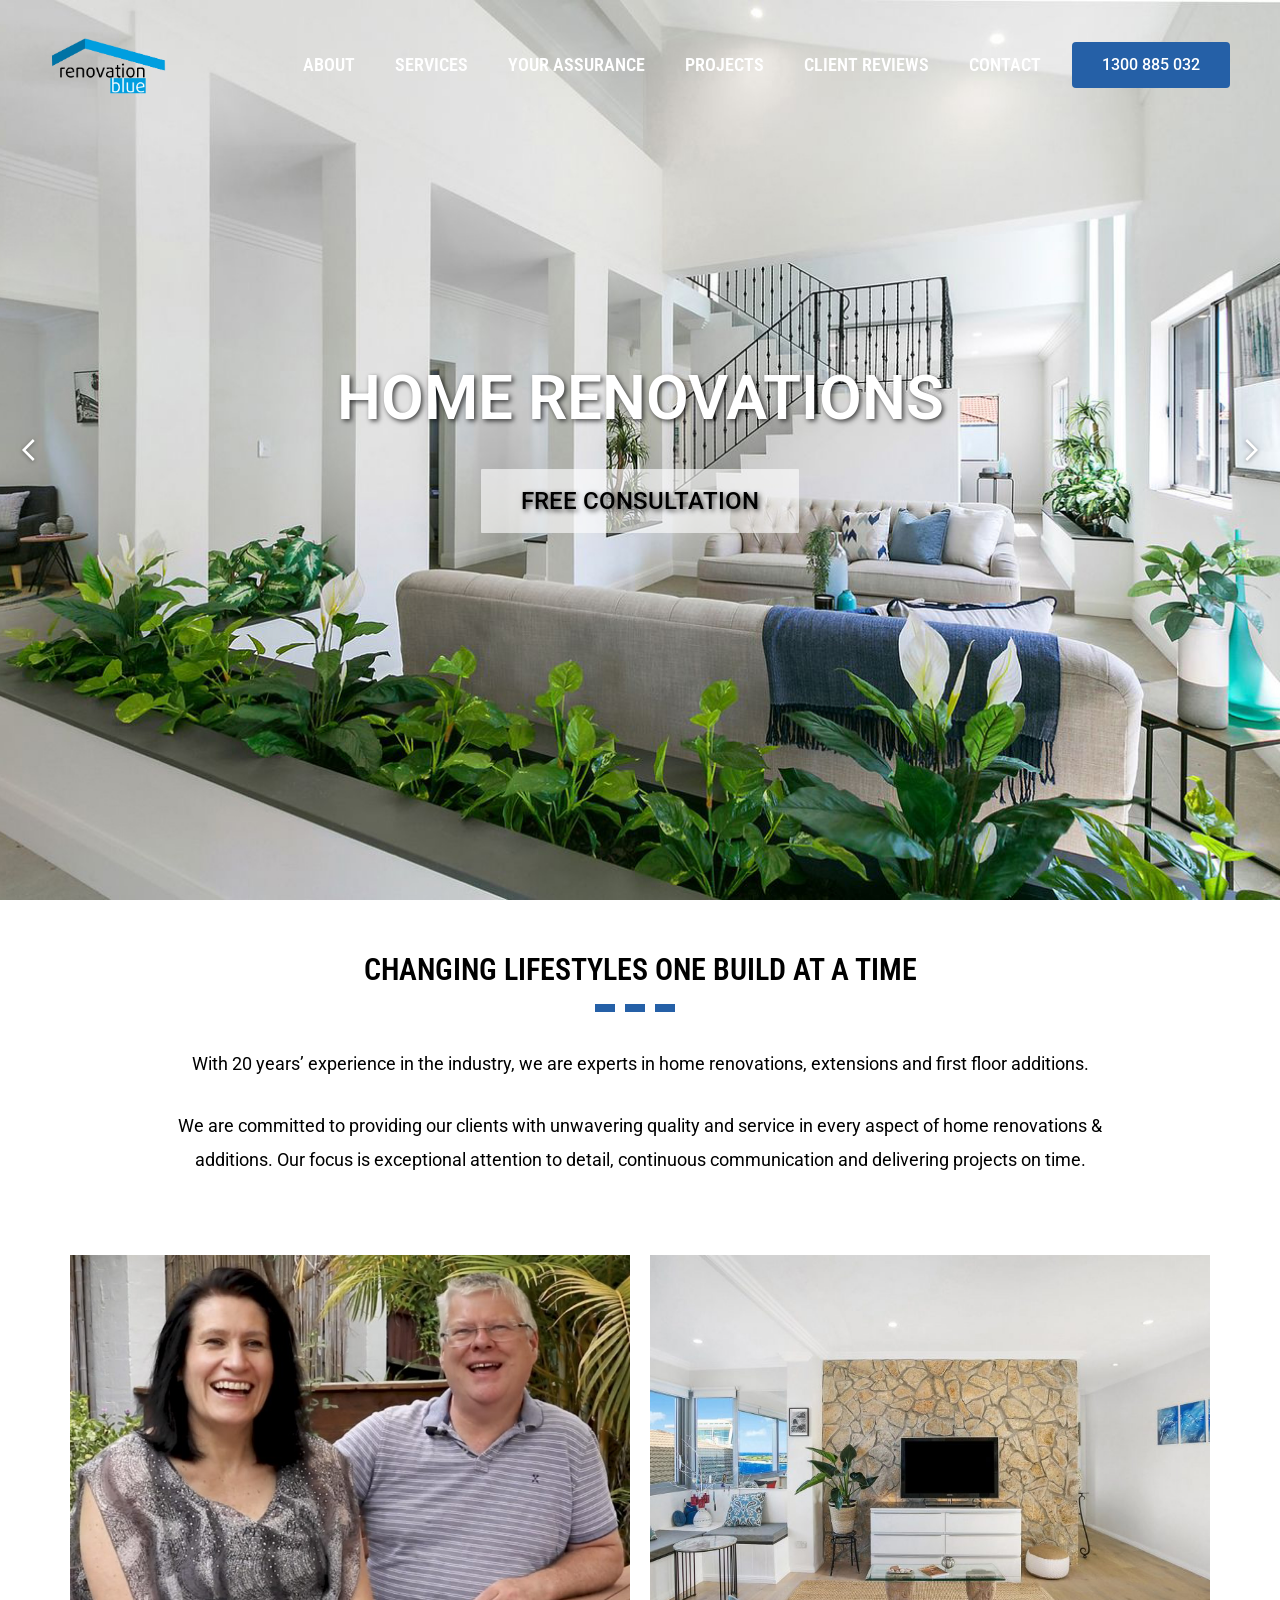
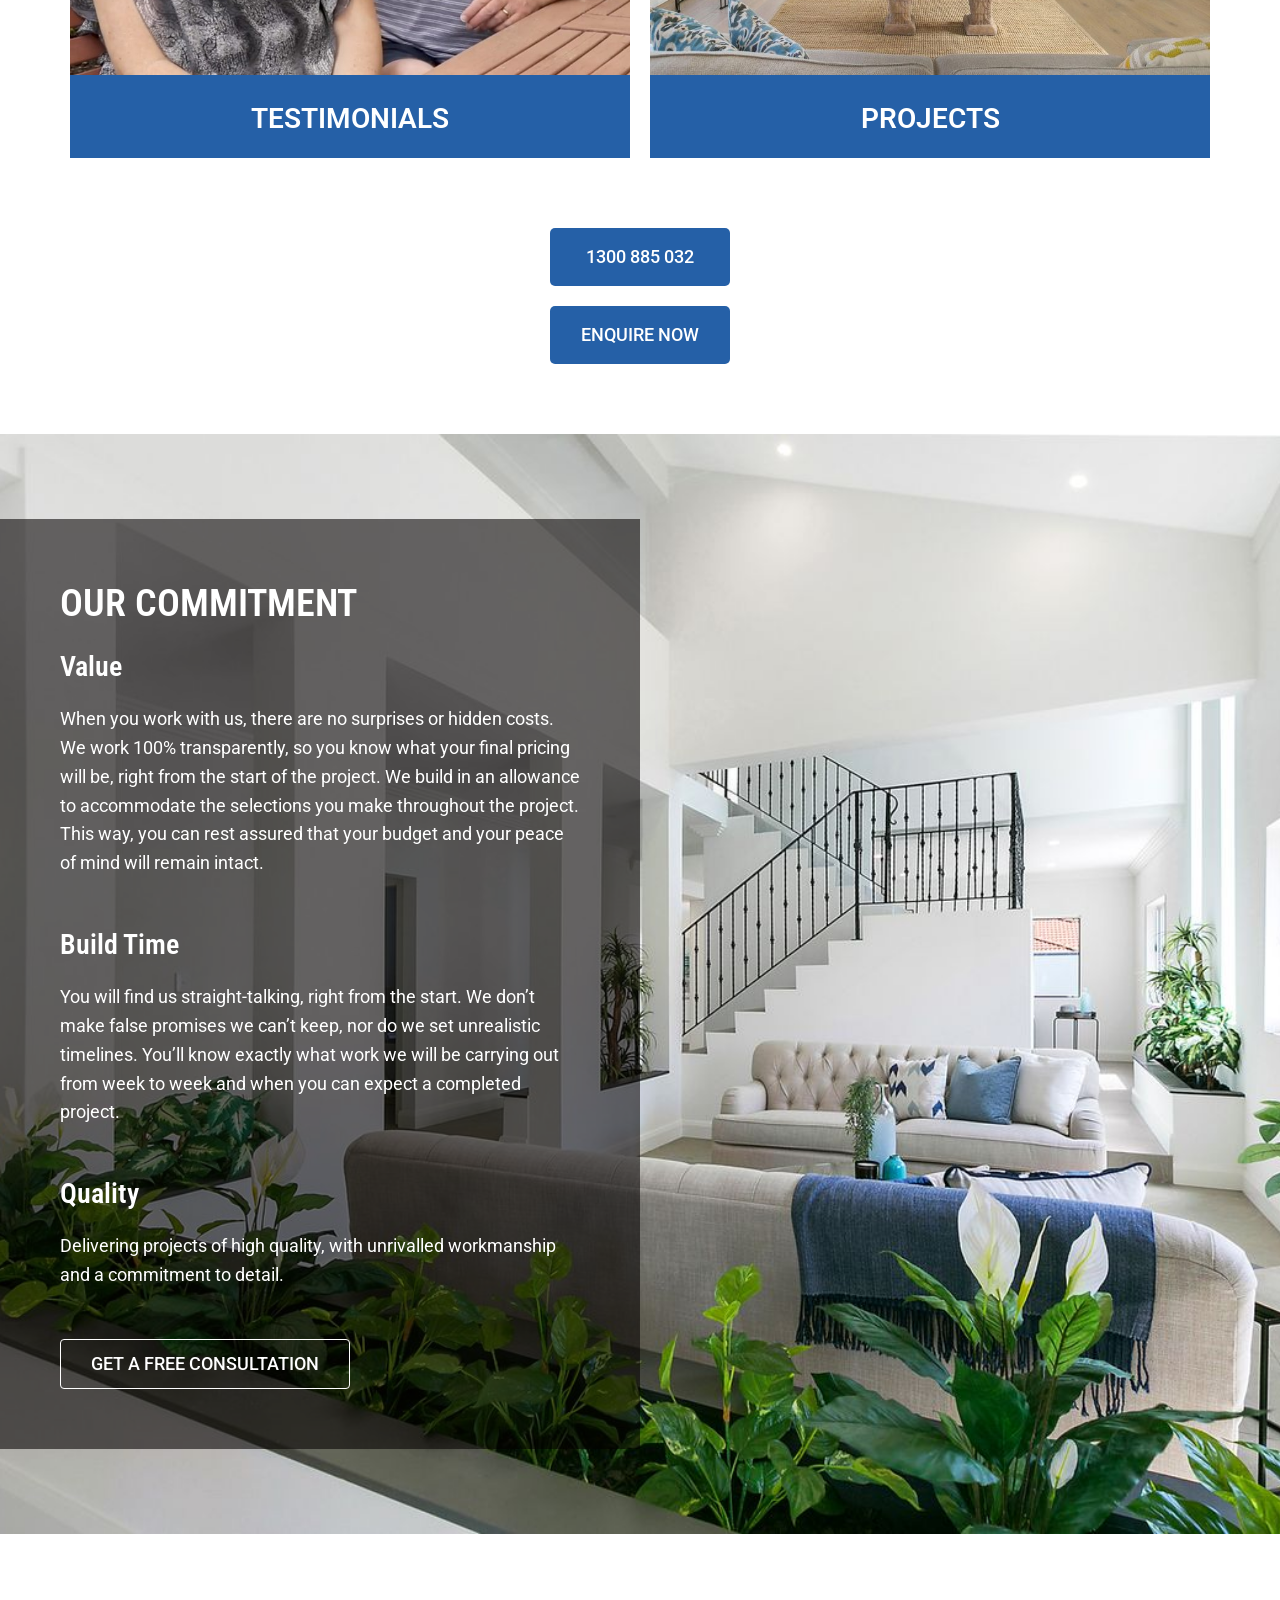
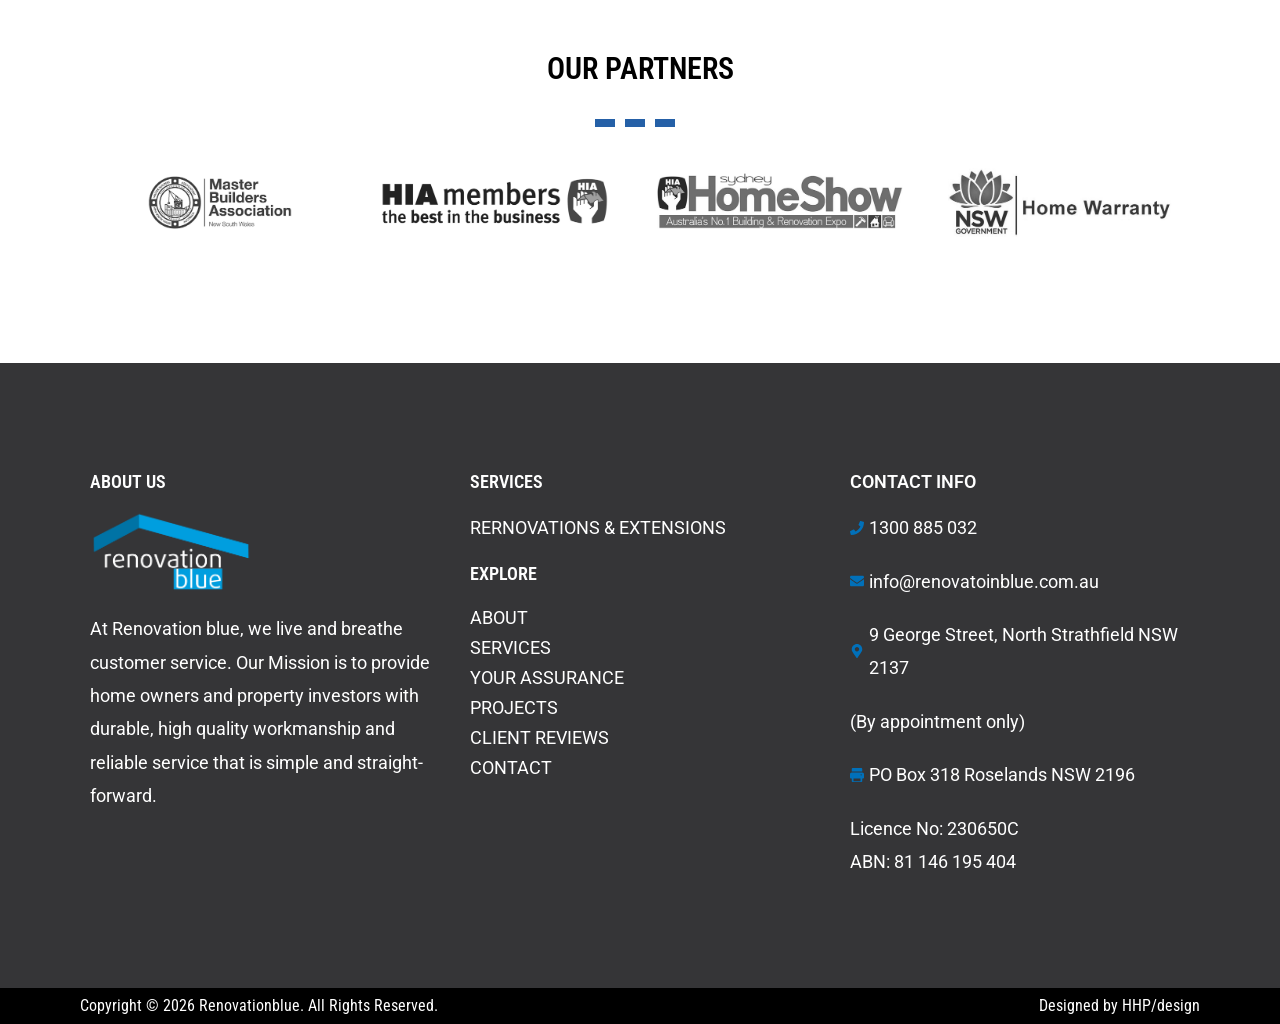
==== index.html @ ee64d86a "Mobile: centre the footer and keep the licence lines at 18px The original centres the whole footer b" ====
<!DOCTYPE html>
<html lang="en-AU">
<head>
<meta charset="UTF-8">
<meta name="viewport" content="width=device-width, initial-scale=1">

<title>Renovation Blue &ndash; We provide quality home renovations, home extensions and first floor additions that transform a house to a home</title>
<meta name="description" content="With 20 years' experience, Renovation Blue are Sydney experts in home renovations, home extensions and first floor additions. Free consultation - 1300 885 032.">
<link rel="canonical" href="https://www.renovationblue.com.au/">

<!-- Open Graph / social -->
<meta property="og:type" content="website">
<meta property="og:site_name" content="Renovation Blue">
<meta property="og:title" content="Renovation Blue &ndash; Home Renovations, Extensions &amp; First Floor Additions">
<meta property="og:description" content="With 20 years' experience, Renovation Blue are Sydney experts in home renovations, home extensions and first floor additions.">
<meta property="og:url" content="https://www.renovationblue.com.au/">
<meta property="og:image" content="https://www.renovationblue.com.au/assets/img/hero-1.jpg">
<meta name="twitter:card" content="summary_large_image">

<!-- Icons -->
<link rel="icon" href="assets/img/favicon-300.png" sizes="any">
<link rel="apple-touch-icon" href="assets/img/favicon-300.png">

<!-- Styles -->
<link rel="preload" href="assets/fonts/roboto-latin.woff2" as="font" type="font/woff2" crossorigin>
<link rel="preload" href="assets/fonts/robotocondensed-latin.woff2" as="font" type="font/woff2" crossorigin>
<link rel="stylesheet" href="assets/css/fonts.css">
<link rel="stylesheet" href="assets/css/main.css">

<script type="application/ld+json">
{
  "@context": "https://schema.org",
  "@type": "GeneralContractor",
  "name": "Renovation Blue",
  "url": "https://www.renovationblue.com.au/",
  "telephone": "+61300885032",
  "email": "info@renovatoinblue.com.au",
  "address": {
    "@type": "PostalAddress",
    "streetAddress": "9 George Street",
    "addressLocality": "North Strathfield",
    "addressRegion": "NSW",
    "postalCode": "2137",
    "addressCountry": "AU"
  },
  "description": "Home renovations, home extensions and first floor additions in Sydney."
}
</script>
</head>

<body>

<a class="skip-link" href="#main">Skip to content</a>

<!-- ==========================================================================
     HEADER
     Fixed over the hero, transparent at the top of the page. On scroll the
     .is-scrolled class is added by main.js: solid white background, dark links.
     ========================================================================== -->
<header class="site-header" id="site-header">
  <div class="site-header__inner">

    <a class="site-header__logo" href="index.html" aria-label="Renovation Blue - home">
      <img src="assets/img/logo.png" alt="Renovation Blue" width="118" height="59">
    </a>

    <nav class="site-nav" aria-label="Main">
      <ul class="site-nav__list">
        <li><a href="about/">ABOUT</a></li>
        <li><a href="services/">SERVICES</a></li>
        <li><a href="your-assurance/">YOUR ASSURANCE</a></li>
        <li><a href="projects/">PROJECTS</a></li>
        <li><a href="client-reviews/">CLIENT REVIEWS</a></li>
        <li><a href="contact/">CONTACT</a></li>
      </ul>
    </nav>

    <a class="btn btn--phone" href="tel:1300885032">1300 885 032</a>

    <button class="nav-toggle" type="button"
            aria-label="Open menu" aria-expanded="false" aria-controls="mobile-menu">
      <span></span><span></span><span></span>
    </button>

  </div>
</header>

<!-- Mobile menu overlay (replaces the Elementor popup on the WordPress site) -->
<div class="mobile-menu" id="mobile-menu" hidden>
  <button class="mobile-menu__close" type="button" aria-label="Close menu">
    <svg viewBox="0 0 24 24" aria-hidden="true" focusable="false">
      <path d="M4 4 L20 20 M20 4 L4 20"/>
    </svg>
  </button>
  <nav class="mobile-menu__nav" aria-label="Mobile">
    <ul>
      <li><a href="about/">ABOUT</a></li>
      <li><a href="services/">SERVICES</a></li>
      <li><a href="your-assurance/">YOUR ASSURANCE</a></li>
      <li><a href="projects/">PROJECTS</a></li>
      <li><a href="client-reviews/">CLIENT REVIEWS</a></li>
      <li><a href="contact/">CONTACT</a></li>
    </ul>
  </nav>
</div>


<main id="main">

  <!-- ========================================================================
       HERO SLIDER
       4 slides, cross-fade, 5s autoplay, pauses on hover and after interaction.
       Driven by assets/js/main.js (no Swiper / jQuery).
       ======================================================================== -->
  <section class="hero" aria-roledescription="carousel" aria-label="Renovation Blue services">

    <div class="hero__slides">

      <div class="hero__slide is-active" role="group" aria-roledescription="slide" aria-label="1 of 4">
        <div class="hero__bg" style="background-image:url('assets/img/hero-1.jpg')"></div>
        <div class="hero__inner">
          <div class="hero__content">
            <h1 class="hero__heading">HOME RENOVATIONS</h1>
            <a class="btn btn--hero" href="contact/">FREE CONSULTATION</a>
          </div>
        </div>
      </div>

      <div class="hero__slide" role="group" aria-roledescription="slide" aria-label="2 of 4" aria-hidden="true">
        <div class="hero__bg" style="background-image:url('assets/img/hero-2.jpg')"></div>
        <div class="hero__inner">
          <div class="hero__content">
            <h2 class="hero__heading">HOME EXTENSIONS</h2>
            <a class="btn btn--hero" href="contact/" tabindex="-1">FREE CONSULTATION</a>
          </div>
        </div>
      </div>

      <div class="hero__slide" role="group" aria-roledescription="slide" aria-label="3 of 4" aria-hidden="true">
        <div class="hero__bg" style="background-image:url('assets/img/hero-3.jpg')"></div>
        <div class="hero__inner">
          <div class="hero__content">
            <h2 class="hero__heading">HOME RENOVATIONS</h2>
            <a class="btn btn--hero" href="contact/" tabindex="-1">FREE CONSULTATION</a>
          </div>
        </div>
      </div>

      <div class="hero__slide" role="group" aria-roledescription="slide" aria-label="4 of 4" aria-hidden="true">
        <div class="hero__bg" style="background-image:url('assets/img/hero-4.jpg')"></div>
        <div class="hero__inner">
          <div class="hero__content">
            <h2 class="hero__heading">FIRST FLOOR ADDITIONS</h2>
            <a class="btn btn--hero" href="contact/" tabindex="-1">FREE CONSULTATION</a>
          </div>
        </div>
      </div>

    </div>

    <button class="hero__arrow hero__arrow--prev" type="button" aria-label="Previous slide">
      <svg viewBox="0 0 24 24" aria-hidden="true" focusable="false"><path d="M15 4 L7 12 L15 20"/></svg>
    </button>
    <button class="hero__arrow hero__arrow--next" type="button" aria-label="Next slide">
      <svg viewBox="0 0 24 24" aria-hidden="true" focusable="false"><path d="M9 4 L17 12 L9 20"/></svg>
    </button>

  </section>


  <!-- ========================================================================
       INTRO
       ======================================================================== -->
  <section class="intro">
    <div class="container container--narrow">
      <h2 class="section-title reveal">CHANGING LIFESTYLES ONE BUILD AT A TIME</h2>
      <div class="divider reveal" aria-hidden="true"></div>
      <div class="intro__text reveal">
        <p>With 20 years&rsquo; experience in the industry, we are experts in home renovations, extensions and first floor additions.</p>
        <p>We are committed to providing our clients with unwavering quality and service in every aspect of home renovations &amp; additions. Our focus is exceptional attention to detail, continuous communication and delivering projects on time.</p>
      </div>
    </div>
  </section>


  <!-- ========================================================================
       FEATURE CARDS - Testimonials / Projects
       ======================================================================== -->
  <section class="cards">
    <div class="container">
      <div class="cards__grid">

        <a class="card" href="client-reviews/">
          <img class="card__img" src="assets/img/card-testimonials.jpg"
               alt="Renovation Blue clients talking about their completed home renovation"
               width="560" height="420" loading="lazy">
          <h2 class="card__title">TESTIMONIALS</h2>
        </a>

        <a class="card" href="projects/">
          <img class="card__img" src="assets/img/card-projects.jpg"
               alt="Coogee project - wall removal and complete home renovation"
               width="560" height="420" loading="lazy">
          <h2 class="card__title">PROJECTS</h2>
        </a>

      </div>
    </div>
  </section>


  <!-- ========================================================================
       CALL TO ACTION
       ======================================================================== -->
  <section class="cta">
    <div class="container">
      <a class="btn btn--solid" href="tel:1300885032">1300 885 032</a>
      <a class="btn btn--solid" href="contact/">ENQUIRE NOW</a>
    </div>
  </section>


  <!-- ========================================================================
       OUR COMMITMENT - photo background, dark panel on the left half
       ======================================================================== -->
  <section class="commitment">
    <div class="commitment__panel">
      <h2 class="commitment__title">OUR COMMITMENT</h2>

      <h3 class="commitment__subtitle">Value</h3>
      <p>When you work with us, there are no surprises or hidden costs. We work 100% transparently, so you know what your final pricing will be, right from the start of the project. We build in an allowance to accommodate the selections you make throughout the project. This way, you can rest assured that your budget and your peace of mind will remain intact.</p>

      <h3 class="commitment__subtitle">Build Time</h3>
      <p>You will find us straight-talking, right from the start. We don&rsquo;t make false promises we can&rsquo;t keep, nor do we set unrealistic timelines. You&rsquo;ll know exactly what work we will be carrying out from week to week and when you can expect a completed project.</p>

      <h3 class="commitment__subtitle">Quality</h3>
      <p>Delivering projects of high quality, with unrivalled workmanship and a commitment to detail.</p>

      <a class="btn btn--outline reveal reveal--bounce" href="contact/">GET A FREE CONSULTATION</a>
    </div>
  </section>

</main>


<!-- ==========================================================================
     PARTNERS
     ========================================================================== -->
<section class="partners">
  <div class="container">
    <h2 class="section-title reveal">OUR PARTNERS</h2>
    <div class="divider reveal" aria-hidden="true"></div>
    <div class="partners__grid">
      <img src="assets/img/partner-mba.png" alt="Master Builders Association New South Wales" width="260" height="81" loading="lazy">
      <img src="assets/img/partner-hia.png" alt="HIA members - the best in the business" width="260" height="81" loading="lazy">
      <img src="assets/img/partner-homeshow.png" alt="Sydney Home Show" width="260" height="81" loading="lazy">
      <img src="assets/img/partner-nsw.png" alt="NSW Government Home Warranty" width="260" height="81" loading="lazy">
    </div>
  </div>
</section>


<!-- ==========================================================================
     FOOTER
     ========================================================================== -->
<footer class="site-footer">

  <div class="site-footer__main">
    <div class="container">
      <div class="site-footer__grid">

        <div class="site-footer__col">
          <h2 class="site-footer__heading">ABOUT US</h2>
          <img class="site-footer__logo" src="assets/img/logo-footer.png" alt="Renovation Blue" width="162" height="81" loading="lazy">
          <p class="site-footer__about">At Renovation blue, we live and breathe customer service. Our Mission is to provide home owners and property investors with durable, high quality workmanship and reliable service that is simple and straight-forward.</p>
        </div>

        <div class="site-footer__col">
          <h2 class="site-footer__heading">SERVICES</h2>
          <ul class="footer-list">
            <li><a href="services/">RERNOVATIONS &amp; EXTENSIONS</a></li>
          </ul>

          <h2 class="site-footer__heading">EXPLORE</h2>
          <nav class="footer-nav" aria-label="Footer">
            <ul>
              <li><a href="about/">ABOUT</a></li>
              <li><a href="services/">SERVICES</a></li>
              <li><a href="your-assurance/">YOUR ASSURANCE</a></li>
              <li><a href="projects/">PROJECTS</a></li>
              <li><a href="client-reviews/">CLIENT REVIEWS</a></li>
              <li><a href="contact/">CONTACT</a></li>
            </ul>
          </nav>
        </div>

        <div class="site-footer__col">
          <h2 class="site-footer__heading site-footer__heading--roboto">CONTACT INFO</h2>
          <ul class="footer-list footer-list--icons">
            <li>
              <span class="footer-list__icon" aria-hidden="true">
                <svg viewBox="0 0 512 512"><path d="M493.4 24.6l-104-24c-11.3-2.6-22.9 3.3-27.5 13.9l-48 112c-4.2 9.8-1.4 21.3 6.9 28l60.6 49.6c-36 76.7-98.9 140.5-177.2 177.2l-49.6-60.6c-6.8-8.3-18.2-11.1-28-6.9l-112 48C3.9 366.5-2 378.1.6 389.4l24 104C27.1 504.2 36.7 512 48 512c256.1 0 464-207.5 464-464 0-11.2-7.7-20.9-18.6-23.4z"/></svg>
              </span>
              <a href="tel:1300885032">1300 885 032</a>
            </li>
            <li>
              <span class="footer-list__icon" aria-hidden="true">
                <svg viewBox="0 0 512 512"><path d="M502.3 190.8c3.9-3.1 9.7-.2 9.7 4.7V400c0 26.5-21.5 48-48 48H48c-26.5 0-48-21.5-48-48V195.6c0-5 5.7-7.8 9.7-4.7 22.4 17.4 52.1 39.5 154.1 113.6 21.1 15.4 56.7 47.8 92.2 47.6 35.7.3 72-32.8 92.3-47.6 102-74.1 131.6-96.3 154-113.7zM256 320c23.2.4 56.6-29.2 73.4-41.4 132.7-96.3 142.8-104.7 173.4-128.7 5.8-4.5 9.2-11.5 9.2-18.9v-19c0-26.5-21.5-48-48-48H48C21.5 64 0 85.5 0 112v19c0 7.4 3.4 14.3 9.2 18.9 30.6 23.9 40.7 32.4 173.4 128.7 16.8 12.2 50.2 41.8 73.4 41.4z"/></svg>
              </span>
              <a href="mailto:info@renovatoinblue.com.au">info@renovatoinblue.com.au</a>
            </li>
            <li>
              <span class="footer-list__icon" aria-hidden="true">
                <svg viewBox="0 0 384 512"><path d="M172.268 501.67C26.97 291.031 0 269.413 0 192 0 85.961 85.961 0 192 0s192 85.961 192 192c0 77.413-26.97 99.031-172.268 309.67-9.535 13.774-29.93 13.773-39.464 0zM192 272c44.183 0 80-35.817 80-80s-35.817-80-80-80-80 35.817-80 80 35.817 80 80 80z"/></svg>
              </span>
              <span>9 George Street, North Strathfield NSW 2137</span>
            </li>
            <li class="footer-list__note">(By appointment only)</li>
            <li>
              <span class="footer-list__icon" aria-hidden="true">
                <svg viewBox="0 0 512 512"><path d="M64 128V32C64 14.33 78.33 0 96 0h320c17.67 0 32 14.33 32 32v96H64zm384 32c35.35 0 64 28.65 64 64v128c0 17.67-14.33 32-32 32h-32v96c0 17.67-14.33 32-32 32H96c-17.67 0-32-14.33-32-32v-96H32c-17.67 0-32-14.33-32-32V224c0-35.35 28.65-64 64-64h384zm-64 224H128v96h256v-96zm48-136c0-13.25-10.75-24-24-24s-24 10.75-24 24 10.75 24 24 24 24-10.75 24-24z"/></svg>
              </span>
              <span>PO Box 318 Roselands NSW 2196</span>
            </li>
          </ul>

          <div class="site-footer__legal">
            <p>Licence No: 230650C</p>
            <p>ABN: 81 146 195 404</p>
          </div>
        </div>

      </div>
    </div>
  </div>

  <div class="site-footer__bar">
    <div class="container">
      <p class="site-footer__copyright">Copyright &copy; <span id="year">2026</span> Renovationblue. All Rights Reserved.</p>
      <p class="site-footer__credit">Designed by <a href="https://hhp-design.com.au/" target="_blank" rel="noopener">HHP/design</a></p>
    </div>
  </div>

</footer>

<script src="assets/js/main.js" defer></script>
</body>
</html>
---- assets/css/fonts.css ----
/* ==========================================================================
   Fonts - self-hosted Roboto & Roboto Condensed (variable, latin subsets)
   Replaces the Google Fonts / Elementor font loader from the WordPress site.
   ========================================================================== */

/* Roboto - latin-ext */
@font-face {
  font-family: 'Roboto';
  font-style: normal;
  font-weight: 100;
  font-stretch: 100%;
  src: url(../fonts/roboto-latin-ext.woff2) format('woff2');
  unicode-range: U+0100-02BA, U+02BD-02C5, U+02C7-02CC, U+02CE-02D7, U+02DD-02FF, U+0304, U+0308, U+0329, U+1D00-1DBF, U+1E00-1E9F, U+1EF2-1EFF, U+2020, U+20A0-20AB, U+20AD-20C0, U+2113, U+2C60-2C7F, U+A720-A7FF;
}

/* Roboto - latin */
@font-face {
  font-family: 'Roboto';
  font-style: normal;
  font-weight: 100;
  font-stretch: 100%;
  src: url(../fonts/roboto-latin.woff2) format('woff2');
  unicode-range: U+0000-00FF, U+0131, U+0152-0153, U+02BB-02BC, U+02C6, U+02DA, U+02DC, U+0304, U+0308, U+0329, U+2000-206F, U+20AC, U+2122, U+2191, U+2193, U+2212, U+2215, U+FEFF, U+FFFD;
}

/* Roboto - latin-ext */
@font-face {
  font-family: 'Roboto';
  font-style: normal;
  font-weight: 200;
  font-stretch: 100%;
  src: url(../fonts/roboto-latin-ext.woff2) format('woff2');
  unicode-range: U+0100-02BA, U+02BD-02C5, U+02C7-02CC, U+02CE-02D7, U+02DD-02FF, U+0304, U+0308, U+0329, U+1D00-1DBF, U+1E00-1E9F, U+1EF2-1EFF, U+2020, U+20A0-20AB, U+20AD-20C0, U+2113, U+2C60-2C7F, U+A720-A7FF;
}

/* Roboto - latin */
@font-face {
  font-family: 'Roboto';
  font-style: normal;
  font-weight: 200;
  font-stretch: 100%;
  src: url(../fonts/roboto-latin.woff2) format('woff2');
  unicode-range: U+0000-00FF, U+0131, U+0152-0153, U+02BB-02BC, U+02C6, U+02DA, U+02DC, U+0304, U+0308, U+0329, U+2000-206F, U+20AC, U+2122, U+2191, U+2193, U+2212, U+2215, U+FEFF, U+FFFD;
}

/* Roboto - latin-ext */
@font-face {
  font-family: 'Roboto';
  font-style: normal;
  font-weight: 300;
  font-stretch: 100%;
  src: url(../fonts/roboto-latin-ext.woff2) format('woff2');
  unicode-range: U+0100-02BA, U+02BD-02C5, U+02C7-02CC, U+02CE-02D7, U+02DD-02FF, U+0304, U+0308, U+0329, U+1D00-1DBF, U+1E00-1E9F, U+1EF2-1EFF, U+2020, U+20A0-20AB, U+20AD-20C0, U+2113, U+2C60-2C7F, U+A720-A7FF;
}

/* Roboto - latin */
@font-face {
  font-family: 'Roboto';
  font-style: normal;
  font-weight: 300;
  font-stretch: 100%;
  src: url(../fonts/roboto-latin.woff2) format('woff2');
  unicode-range: U+0000-00FF, U+0131, U+0152-0153, U+02BB-02BC, U+02C6, U+02DA, U+02DC, U+0304, U+0308, U+0329, U+2000-206F, U+20AC, U+2122, U+2191, U+2193, U+2212, U+2215, U+FEFF, U+FFFD;
}

/* Roboto - latin-ext */
@font-face {
  font-family: 'Roboto';
  font-style: normal;
  font-weight: 400;
  font-stretch: 100%;
  src: url(../fonts/roboto-latin-ext.woff2) format('woff2');
  unicode-range: U+0100-02BA, U+02BD-02C5, U+02C7-02CC, U+02CE-02D7, U+02DD-02FF, U+0304, U+0308, U+0329, U+1D00-1DBF, U+1E00-1E9F, U+1EF2-1EFF, U+2020, U+20A0-20AB, U+20AD-20C0, U+2113, U+2C60-2C7F, U+A720-A7FF;
}

/* Roboto - latin */
@font-face {
  font-family: 'Roboto';
  font-style: normal;
  font-weight: 400;
  font-stretch: 100%;
  src: url(../fonts/roboto-latin.woff2) format('woff2');
  unicode-range: U+0000-00FF, U+0131, U+0152-0153, U+02BB-02BC, U+02C6, U+02DA, U+02DC, U+0304, U+0308, U+0329, U+2000-206F, U+20AC, U+2122, U+2191, U+2193, U+2212, U+2215, U+FEFF, U+FFFD;
}

/* Roboto - latin-ext */
@font-face {
  font-family: 'Roboto';
  font-style: normal;
  font-weight: 500;
  font-stretch: 100%;
  src: url(../fonts/roboto-latin-ext.woff2) format('woff2');
  unicode-range: U+0100-02BA, U+02BD-02C5, U+02C7-02CC, U+02CE-02D7, U+02DD-02FF, U+0304, U+0308, U+0329, U+1D00-1DBF, U+1E00-1E9F, U+1EF2-1EFF, U+2020, U+20A0-20AB, U+20AD-20C0, U+2113, U+2C60-2C7F, U+A720-A7FF;
}

/* Roboto - latin */
@font-face {
  font-family: 'Roboto';
  font-style: normal;
  font-weight: 500;
  font-stretch: 100%;
  src: url(../fonts/roboto-latin.woff2) format('woff2');
  unicode-range: U+0000-00FF, U+0131, U+0152-0153, U+02BB-02BC, U+02C6, U+02DA, U+02DC, U+0304, U+0308, U+0329, U+2000-206F, U+20AC, U+2122, U+2191, U+2193, U+2212, U+2215, U+FEFF, U+FFFD;
}

/* Roboto - latin-ext */
@font-face {
  font-family: 'Roboto';
  font-style: normal;
  font-weight: 600;
  font-stretch: 100%;
  src: url(../fonts/roboto-latin-ext.woff2) format('woff2');
  unicode-range: U+0100-02BA, U+02BD-02C5, U+02C7-02CC, U+02CE-02D7, U+02DD-02FF, U+0304, U+0308, U+0329, U+1D00-1DBF, U+1E00-1E9F, U+1EF2-1EFF, U+2020, U+20A0-20AB, U+20AD-20C0, U+2113, U+2C60-2C7F, U+A720-A7FF;
}

/* Roboto - latin */
@font-face {
  font-family: 'Roboto';
  font-style: normal;
  font-weight: 600;
  font-stretch: 100%;
  src: url(../fonts/roboto-latin.woff2) format('woff2');
  unicode-range: U+0000-00FF, U+0131, U+0152-0153, U+02BB-02BC, U+02C6, U+02DA, U+02DC, U+0304, U+0308, U+0329, U+2000-206F, U+20AC, U+2122, U+2191, U+2193, U+2212, U+2215, U+FEFF, U+FFFD;
}

/* Roboto - latin-ext */
@font-face {
  font-family: 'Roboto';
  font-style: normal;
  font-weight: 700;
  font-stretch: 100%;
  src: url(../fonts/roboto-latin-ext.woff2) format('woff2');
  unicode-range: U+0100-02BA, U+02BD-02C5, U+02C7-02CC, U+02CE-02D7, U+02DD-02FF, U+0304, U+0308, U+0329, U+1D00-1DBF, U+1E00-1E9F, U+1EF2-1EFF, U+2020, U+20A0-20AB, U+20AD-20C0, U+2113, U+2C60-2C7F, U+A720-A7FF;
}

/* Roboto - latin */
@font-face {
  font-family: 'Roboto';
  font-style: normal;
  font-weight: 700;
  font-stretch: 100%;
  src: url(../fonts/roboto-latin.woff2) format('woff2');
  unicode-range: U+0000-00FF, U+0131, U+0152-0153, U+02BB-02BC, U+02C6, U+02DA, U+02DC, U+0304, U+0308, U+0329, U+2000-206F, U+20AC, U+2122, U+2191, U+2193, U+2212, U+2215, U+FEFF, U+FFFD;
}

/* Roboto - latin-ext */
@font-face {
  font-family: 'Roboto';
  font-style: normal;
  font-weight: 800;
  font-stretch: 100%;
  src: url(../fonts/roboto-latin-ext.woff2) format('woff2');
  unicode-range: U+0100-02BA, U+02BD-02C5, U+02C7-02CC, U+02CE-02D7, U+02DD-02FF, U+0304, U+0308, U+0329, U+1D00-1DBF, U+1E00-1E9F, U+1EF2-1EFF, U+2020, U+20A0-20AB, U+20AD-20C0, U+2113, U+2C60-2C7F, U+A720-A7FF;
}

/* Roboto - latin */
@font-face {
  font-family: 'Roboto';
  font-style: normal;
  font-weight: 800;
  font-stretch: 100%;
  src: url(../fonts/roboto-latin.woff2) format('woff2');
  unicode-range: U+0000-00FF, U+0131, U+0152-0153, U+02BB-02BC, U+02C6, U+02DA, U+02DC, U+0304, U+0308, U+0329, U+2000-206F, U+20AC, U+2122, U+2191, U+2193, U+2212, U+2215, U+FEFF, U+FFFD;
}

/* Roboto - latin-ext */
@font-face {
  font-family: 'Roboto';
  font-style: normal;
  font-weight: 900;
  font-stretch: 100%;
  src: url(../fonts/roboto-latin-ext.woff2) format('woff2');
  unicode-range: U+0100-02BA, U+02BD-02C5, U+02C7-02CC, U+02CE-02D7, U+02DD-02FF, U+0304, U+0308, U+0329, U+1D00-1DBF, U+1E00-1E9F, U+1EF2-1EFF, U+2020, U+20A0-20AB, U+20AD-20C0, U+2113, U+2C60-2C7F, U+A720-A7FF;
}

/* Roboto - latin */
@font-face {
  font-family: 'Roboto';
  font-style: normal;
  font-weight: 900;
  font-stretch: 100%;
  src: url(../fonts/roboto-latin.woff2) format('woff2');
  unicode-range: U+0000-00FF, U+0131, U+0152-0153, U+02BB-02BC, U+02C6, U+02DA, U+02DC, U+0304, U+0308, U+0329, U+2000-206F, U+20AC, U+2122, U+2191, U+2193, U+2212, U+2215, U+FEFF, U+FFFD;
}

/* Roboto Condensed - latin-ext */
@font-face {
  font-family: 'Roboto Condensed';
  font-style: normal;
  font-weight: 100;
  src: url(../fonts/robotocondensed-latin-ext.woff2) format('woff2');
  unicode-range: U+0100-02BA, U+02BD-02C5, U+02C7-02CC, U+02CE-02D7, U+02DD-02FF, U+0304, U+0308, U+0329, U+1D00-1DBF, U+1E00-1E9F, U+1EF2-1EFF, U+2020, U+20A0-20AB, U+20AD-20C0, U+2113, U+2C60-2C7F, U+A720-A7FF;
}

/* Roboto Condensed - latin */
@font-face {
  font-family: 'Roboto Condensed';
  font-style: normal;
  font-weight: 100;
  src: url(../fonts/robotocondensed-latin.woff2) format('woff2');
  unicode-range: U+0000-00FF, U+0131, U+0152-0153, U+02BB-02BC, U+02C6, U+02DA, U+02DC, U+0304, U+0308, U+0329, U+2000-206F, U+20AC, U+2122, U+2191, U+2193, U+2212, U+2215, U+FEFF, U+FFFD;
}

/* Roboto Condensed - latin-ext */
@font-face {
  font-family: 'Roboto Condensed';
  font-style: normal;
  font-weight: 200;
  src: url(../fonts/robotocondensed-latin-ext.woff2) format('woff2');
  unicode-range: U+0100-02BA, U+02BD-02C5, U+02C7-02CC, U+02CE-02D7, U+02DD-02FF, U+0304, U+0308, U+0329, U+1D00-1DBF, U+1E00-1E9F, U+1EF2-1EFF, U+2020, U+20A0-20AB, U+20AD-20C0, U+2113, U+2C60-2C7F, U+A720-A7FF;
}

/* Roboto Condensed - latin */
@font-face {
  font-family: 'Roboto Condensed';
  font-style: normal;
  font-weight: 200;
  src: url(../fonts/robotocondensed-latin.woff2) format('woff2');
  unicode-range: U+0000-00FF, U+0131, U+0152-0153, U+02BB-02BC, U+02C6, U+02DA, U+02DC, U+0304, U+0308, U+0329, U+2000-206F, U+20AC, U+2122, U+2191, U+2193, U+2212, U+2215, U+FEFF, U+FFFD;
}

/* Roboto Condensed - latin-ext */
@font-face {
  font-family: 'Roboto Condensed';
  font-style: normal;
  font-weight: 300;
  src: url(../fonts/robotocondensed-latin-ext.woff2) format('woff2');
  unicode-range: U+0100-02BA, U+02BD-02C5, U+02C7-02CC, U+02CE-02D7, U+02DD-02FF, U+0304, U+0308, U+0329, U+1D00-1DBF, U+1E00-1E9F, U+1EF2-1EFF, U+2020, U+20A0-20AB, U+20AD-20C0, U+2113, U+2C60-2C7F, U+A720-A7FF;
}

/* Roboto Condensed - latin */
@font-face {
  font-family: 'Roboto Condensed';
  font-style: normal;
  font-weight: 300;
  src: url(../fonts/robotocondensed-latin.woff2) format('woff2');
  unicode-range: U+0000-00FF, U+0131, U+0152-0153, U+02BB-02BC, U+02C6, U+02DA, U+02DC, U+0304, U+0308, U+0329, U+2000-206F, U+20AC, U+2122, U+2191, U+2193, U+2212, U+2215, U+FEFF, U+FFFD;
}

/* Roboto Condensed - latin-ext */
@font-face {
  font-family: 'Roboto Condensed';
  font-style: normal;
  font-weight: 400;
  src: url(../fonts/robotocondensed-latin-ext.woff2) format('woff2');
  unicode-range: U+0100-02BA, U+02BD-02C5, U+02C7-02CC, U+02CE-02D7, U+02DD-02FF, U+0304, U+0308, U+0329, U+1D00-1DBF, U+1E00-1E9F, U+1EF2-1EFF, U+2020, U+20A0-20AB, U+20AD-20C0, U+2113, U+2C60-2C7F, U+A720-A7FF;
}

/* Roboto Condensed - latin */
@font-face {
  font-family: 'Roboto Condensed';
  font-style: normal;
  font-weight: 400;
  src: url(../fonts/robotocondensed-latin.woff2) format('woff2');
  unicode-range: U+0000-00FF, U+0131, U+0152-0153, U+02BB-02BC, U+02C6, U+02DA, U+02DC, U+0304, U+0308, U+0329, U+2000-206F, U+20AC, U+2122, U+2191, U+2193, U+2212, U+2215, U+FEFF, U+FFFD;
}

/* Roboto Condensed - latin-ext */
@font-face {
  font-family: 'Roboto Condensed';
  font-style: normal;
  font-weight: 500;
  src: url(../fonts/robotocondensed-latin-ext.woff2) format('woff2');
  unicode-range: U+0100-02BA, U+02BD-02C5, U+02C7-02CC, U+02CE-02D7, U+02DD-02FF, U+0304, U+0308, U+0329, U+1D00-1DBF, U+1E00-1E9F, U+1EF2-1EFF, U+2020, U+20A0-20AB, U+20AD-20C0, U+2113, U+2C60-2C7F, U+A720-A7FF;
}

/* Roboto Condensed - latin */
@font-face {
  font-family: 'Roboto Condensed';
  font-style: normal;
  font-weight: 500;
  src: url(../fonts/robotocondensed-latin.woff2) format('woff2');
  unicode-range: U+0000-00FF, U+0131, U+0152-0153, U+02BB-02BC, U+02C6, U+02DA, U+02DC, U+0304, U+0308, U+0329, U+2000-206F, U+20AC, U+2122, U+2191, U+2193, U+2212, U+2215, U+FEFF, U+FFFD;
}

/* Roboto Condensed - latin-ext */
@font-face {
  font-family: 'Roboto Condensed';
  font-style: normal;
  font-weight: 600;
  src: url(../fonts/robotocondensed-latin-ext.woff2) format('woff2');
  unicode-range: U+0100-02BA, U+02BD-02C5, U+02C7-02CC, U+02CE-02D7, U+02DD-02FF, U+0304, U+0308, U+0329, U+1D00-1DBF, U+1E00-1E9F, U+1EF2-1EFF, U+2020, U+20A0-20AB, U+20AD-20C0, U+2113, U+2C60-2C7F, U+A720-A7FF;
}

/* Roboto Condensed - latin */
@font-face {
  font-family: 'Roboto Condensed';
  font-style: normal;
  font-weight: 600;
  src: url(../fonts/robotocondensed-latin.woff2) format('woff2');
  unicode-range: U+0000-00FF, U+0131, U+0152-0153, U+02BB-02BC, U+02C6, U+02DA, U+02DC, U+0304, U+0308, U+0329, U+2000-206F, U+20AC, U+2122, U+2191, U+2193, U+2212, U+2215, U+FEFF, U+FFFD;
}

/* Roboto Condensed - latin-ext */
@font-face {
  font-family: 'Roboto Condensed';
  font-style: normal;
  font-weight: 700;
  src: url(../fonts/robotocondensed-latin-ext.woff2) format('woff2');
  unicode-range: U+0100-02BA, U+02BD-02C5, U+02C7-02CC, U+02CE-02D7, U+02DD-02FF, U+0304, U+0308, U+0329, U+1D00-1DBF, U+1E00-1E9F, U+1EF2-1EFF, U+2020, U+20A0-20AB, U+20AD-20C0, U+2113, U+2C60-2C7F, U+A720-A7FF;
}

/* Roboto Condensed - latin */
@font-face {
  font-family: 'Roboto Condensed';
  font-style: normal;
  font-weight: 700;
  src: url(../fonts/robotocondensed-latin.woff2) format('woff2');
  unicode-range: U+0000-00FF, U+0131, U+0152-0153, U+02BB-02BC, U+02C6, U+02DA, U+02DC, U+0304, U+0308, U+0329, U+2000-206F, U+20AC, U+2122, U+2191, U+2193, U+2212, U+2215, U+FEFF, U+FFFD;
}

/* Roboto Condensed - latin-ext */
@font-face {
  font-family: 'Roboto Condensed';
  font-style: normal;
  font-weight: 800;
  src: url(../fonts/robotocondensed-latin-ext.woff2) format('woff2');
  unicode-range: U+0100-02BA, U+02BD-02C5, U+02C7-02CC, U+02CE-02D7, U+02DD-02FF, U+0304, U+0308, U+0329, U+1D00-1DBF, U+1E00-1E9F, U+1EF2-1EFF, U+2020, U+20A0-20AB, U+20AD-20C0, U+2113, U+2C60-2C7F, U+A720-A7FF;
}

/* Roboto Condensed - latin */
@font-face {
  font-family: 'Roboto Condensed';
  font-style: normal;
  font-weight: 800;
  src: url(../fonts/robotocondensed-latin.woff2) format('woff2');
  unicode-range: U+0000-00FF, U+0131, U+0152-0153, U+02BB-02BC, U+02C6, U+02DA, U+02DC, U+0304, U+0308, U+0329, U+2000-206F, U+20AC, U+2122, U+2191, U+2193, U+2212, U+2215, U+FEFF, U+FFFD;
}

/* Roboto Condensed - latin-ext */
@font-face {
  font-family: 'Roboto Condensed';
  font-style: normal;
  font-weight: 900;
  src: url(../fonts/robotocondensed-latin-ext.woff2) format('woff2');
  unicode-range: U+0100-02BA, U+02BD-02C5, U+02C7-02CC, U+02CE-02D7, U+02DD-02FF, U+0304, U+0308, U+0329, U+1D00-1DBF, U+1E00-1E9F, U+1EF2-1EFF, U+2020, U+20A0-20AB, U+20AD-20C0, U+2113, U+2C60-2C7F, U+A720-A7FF;
}

/* Roboto Condensed - latin */
@font-face {
  font-family: 'Roboto Condensed';
  font-style: normal;
  font-weight: 900;
  src: url(../fonts/robotocondensed-latin.woff2) format('woff2');
  unicode-range: U+0000-00FF, U+0131, U+0152-0153, U+02BB-02BC, U+02C6, U+02DA, U+02DC, U+0304, U+0308, U+0329, U+2000-206F, U+20AC, U+2122, U+2191, U+2193, U+2212, U+2215, U+FEFF, U+FFFD;
}
---- assets/css/main.css ----
/* ==========================================================================
   Renovation Blue - main stylesheet
   Static rebuild of the WordPress/Elementor site. No frameworks, no build step.

   Contents
   --------
   1.  Design tokens
   2.  Reset & base
   3.  Layout helpers (container, section title, divider)
   4.  Buttons
   5.  Header + main navigation
   6.  Mobile menu overlay
   7.  Hero slider
   8.  Intro section
   9.  Feature cards
   10. Call to action
   11. Our commitment
   12. Partners
   13. Footer
   14. Scroll-reveal animations
   15. Responsive - tablet (<=1024px)
   16. Responsive - phone (<=767px)
   ========================================================================== */


/* 1. Design tokens
   ========================================================================== */
:root {
  /* Brand */
  --color-blue:          #2560A7;  /* primary brand blue - buttons, card blocks */
  --color-blue-light:    #0170B9;  /* logo blue - footer icons and links */
  --color-blue-hover:    #1d4d86;

  /* Neutrals */
  --color-text:          #000000;
  --color-text-muted:    #3A3A3A;
  --color-white:         #ffffff;
  --color-footer-bg:     #353537;
  --color-footer-bar-bg: #000000;
  --color-nav-dark:      rgba(0, 0, 0, 0.85);
  --color-panel-overlay: rgba(5, 0, 0, 0.57);

  /* Typography */
  --font-body:      "Roboto", -apple-system, BlinkMacSystemFont, "Segoe UI", Helvetica, Arial, sans-serif;
  --font-condensed: "Roboto Condensed", "Roboto", -apple-system, BlinkMacSystemFont, "Segoe UI", Helvetica, Arial, sans-serif;

  /* Layout */
  --container-width:        1180px;   /* 1140px of content + 20px gutters */
  --container-width-narrow: 1040px;   /* 1000px of content + 20px gutters */
  --header-height:          130px;
  --header-padding-x:       50px;

  /* Motion */
  --transition-fast: 0.3s ease;
  --transition-slow: 0.8s ease;
}


/* 2. Reset & base
   ========================================================================== */
*, *::before, *::after { box-sizing: border-box; }

html { -webkit-text-size-adjust: 100%; }

body {
  margin: 0;
  font-family: var(--font-body);
  font-size: 15px;
  line-height: 1.857;
  color: var(--color-text-muted);
  background-color: var(--color-white);
  overflow-x: hidden;
}

body.is-menu-open { overflow: hidden; }

img { max-width: 100%; height: auto; display: block; border: 0; }

a { color: inherit; text-decoration: none; }

h1, h2, h3, h4, p, ul, figure { margin: 0; padding: 0; }

ul { list-style: none; }

button {
  font: inherit;
  color: inherit;
  background: none;
  border: 0;
  padding: 0;
  cursor: pointer;
}

.skip-link {
  position: absolute;
  left: -9999px;
  top: 0;
  z-index: 100000;
  padding: 12px 20px;
  background: var(--color-blue);
  color: var(--color-white);
}
.skip-link:focus { left: 0; }

:focus-visible { outline: 2px solid var(--color-blue-light); outline-offset: 2px; }


/* 3. Layout helpers
   ========================================================================== */
.container {
  width: 100%;
  max-width: var(--container-width);
  margin: 0 auto;
  padding: 0 20px;
}

.container--narrow { max-width: var(--container-width-narrow); }

/* Section heading - "CHANGING LIFESTYLES...", "OUR PARTNERS" */
.section-title {
  font-family: var(--font-condensed);
  font-size: 30px;
  font-weight: 600;
  line-height: 1.3;
  color: var(--color-text);
  text-align: center;
}

/* The 3-rectangle blue rule under section headings */
.divider {
  width: 90px;
  height: 8px;
  margin: 15px auto;
  background-image: repeating-linear-gradient(
    to right,
    var(--color-blue) 0,
    var(--color-blue) 20px,
    transparent 20px,
    transparent 30px
  );
}


/* 4. Buttons
   ========================================================================== */
.btn {
  display: inline-block;
  font-family: var(--font-body);
  text-align: center;
  line-height: 1;
  transition: background-color var(--transition-fast), color var(--transition-fast);
}

/* Header phone button */
.btn--phone {
  padding: 15px 30px;
  font-size: 16px;
  font-weight: 500;
  color: var(--color-white);
  background-color: var(--color-blue);
  border-radius: 4px;
}
.btn--phone:hover { background-color: var(--color-blue-hover); }

/* Translucent hero button */
.btn--hero {
  padding: 20px 40px;
  font-size: 24px;
  font-weight: 500;
  color: var(--color-text);
  background-color: rgba(255, 255, 255, 0.61);
  border-radius: 1px;
}
.btn--hero:hover { background-color: rgba(255, 255, 255, 0.85); }

/* Solid blue call-to-action buttons */
.btn--solid {
  padding: 20px;
  min-width: 180px;
  font-size: 18px;
  font-weight: 500;
  color: var(--color-white);
  background-color: var(--color-blue);
  border-radius: 5px;
}
.btn--solid:hover { background-color: var(--color-blue-hover); }

/* Outlined button on the dark commitment panel */
.btn--outline {
  padding: 15px 30px;
  font-size: 18px;
  font-weight: 500;
  color: var(--color-white);
  background-color: transparent;
  border: 1px solid var(--color-white);
  border-radius: 4px;
}
.btn--outline:hover { background-color: var(--color-white); color: var(--color-text); }


/* 5. Header + main navigation
   ========================================================================== */
.site-header {
  position: fixed;
  top: 0;
  left: 0;
  right: 0;
  z-index: 9999;
  padding: 0 var(--header-padding-x);
  background-color: transparent;
  transition: background-color var(--transition-fast), box-shadow var(--transition-fast);
}

.site-header__inner {
  display: flex;
  align-items: center;
  min-height: var(--header-height);
}

.site-header__logo img { width: 118px; height: auto; }

.site-nav {
  margin-left: auto;
  margin-right: 11px;
}

.site-nav__list { display: flex; align-items: center; }

.site-nav__list a {
  display: block;
  padding: 10px 0;
  margin: 0 20px;
  font-family: var(--font-condensed);
  font-size: 18px;
  font-weight: 600;
  line-height: 20px;
  color: var(--color-white);
  transition: color var(--transition-fast), opacity var(--transition-fast);
}
.site-nav__list a:hover { opacity: 0.7; }

/* Scrolled state - solid white bar with dark links */
.site-header.is-scrolled {
  background-color: var(--color-white);
  box-shadow: 0 1px 6px rgba(0, 0, 0, 0.08);
}
.site-header.is-scrolled .site-nav__list a { color: var(--color-nav-dark); }
.site-header.is-scrolled .nav-toggle span { background-color: var(--color-nav-dark); }

/* Hamburger - hidden on desktop, shown from 1024px down */
.nav-toggle {
  display: none;
  margin-left: auto;
  width: 34px;
  height: 26px;
  flex-direction: column;
  justify-content: space-between;
}
.nav-toggle span {
  display: block;
  height: 4px;
  width: 100%;
  background-color: var(--color-blue-light);
  border-radius: 1px;
  transition: background-color var(--transition-fast);
}


/* 6. Mobile menu overlay
   ========================================================================== */
.mobile-menu {
  position: fixed;
  inset: 0;
  z-index: 100000;
  background-color: var(--color-white);
  opacity: 0;
  transition: opacity var(--transition-fast);
}
.mobile-menu.is-open { opacity: 1; }
.mobile-menu[hidden] { display: none; }

.mobile-menu__close {
  position: absolute;
  top: 18px;
  right: 24px;
  width: 32px;
  height: 32px;
}
.mobile-menu__close svg {
  width: 100%;
  height: 100%;
  fill: none;
  stroke: var(--color-text);
  stroke-width: 2;
}

.mobile-menu__nav {
  padding: 110px 25% 0;
}
.mobile-menu__nav a {
  display: block;
  padding: 21px 0;
  font-family: var(--font-condensed);
  font-size: 16px;
  font-weight: 400;
  line-height: 1.2;
  color: var(--color-text);
}


/* 7. Hero slider
   ========================================================================== */
.hero {
  position: relative;
  height: 100vh;
  min-height: 520px;
  overflow: hidden;
}

.hero__slides { position: absolute; inset: 0; }

.hero__slide {
  position: absolute;
  inset: 0;
  opacity: 0;
  visibility: hidden;
  transition: opacity 1s ease, visibility 1s ease;
}
.hero__slide.is-active { opacity: 1; visibility: visible; }

.hero__bg {
  position: absolute;
  inset: 0;
  background-size: cover;
  background-position: center;
  background-repeat: no-repeat;
}

/* Padded frame around the slide, then the 66%-wide content box inside it -
   the same two-box structure the original slider used. */
.hero__inner {
  position: relative;
  height: 100%;
  padding: 50px;
  display: flex;
  align-items: center;
  justify-content: center;
}

.hero__content {
  max-width: 66%;
  display: flex;
  flex-direction: column;
  align-items: center;
  text-align: center;
  text-shadow: 2px 2px 5px rgba(0, 0, 0, 0.7);
}

.hero__heading {
  font-family: var(--font-body);
  font-size: 62px;
  font-weight: 600;
  line-height: 1;
  color: var(--color-white);
  margin-bottom: 40px;
}

.hero__arrow {
  position: absolute;
  top: 50%;
  transform: translateY(-50%);
  z-index: 2;
  width: 30px;
  height: 30px;
  color: var(--color-white);
}
.hero__arrow svg {
  width: 100%;
  height: 100%;
  fill: none;
  stroke: currentColor;
  stroke-width: 2;
  filter: drop-shadow(0 1px 2px rgba(0, 0, 0, 0.4));
}
.hero__arrow--prev { left: 15px; }
.hero__arrow--next { right: 15px; }
.hero__arrow:hover { opacity: 0.75; }


/* 8. Intro section
   ========================================================================== */
.intro { padding: 50px 0; }

/* Flex column: Elementor spaces widgets with plain margins that never collapse,
   so a flex context reproduces its rhythm exactly. */
.intro .container,
.partners .container {
  display: flex;
  flex-direction: column;
}

.intro__text {
  display: flow-root;   /* contains the paragraph margins */
  margin-top: 20px;
  font-size: 18px;
  line-height: 1.857;
  color: var(--color-text);
  text-align: center;
}
.intro__text p { margin-bottom: 1.6em; }


/* 9. Feature cards
   ========================================================================== */
.cards__grid {
  display: grid;
  grid-template-columns: 1fr 1fr;
  gap: 20px;
}

.card {
  display: block;
  background-color: var(--color-blue);
}

.card__img {
  width: 100%;
  aspect-ratio: 4 / 3;   /* 560x420 on desktop, scales with the card */
  height: auto;
  object-fit: cover;
  transition: opacity var(--transition-fast);
}
.card:hover .card__img { opacity: 0.9; }

.card__title {
  font-family: var(--font-body);
  font-size: 28px;
  font-weight: 600;
  line-height: 1.4;
  color: var(--color-white);
  text-align: center;
  margin: 24px 0 20px;
}


/* 10. Call to action
   ========================================================================== */
.cta { padding: 70px 0; }
.cta .container {
  display: flex;
  flex-direction: column;
  align-items: center;
  gap: 20px;
}


/* 11. Our commitment
   ========================================================================== */
.commitment {
  position: relative;
  background-image: url("../img/commitment-bg.jpg");
  background-size: cover;
  background-position: center;
  background-repeat: no-repeat;
  min-height: 1100px;      /* the photo band keeps a fixed height... */
  display: flex;
  align-items: center;     /* ...and the panel is centred inside it */
}

.commitment__panel {
  width: 50%;
  padding: 60px;
  background-color: var(--color-panel-overlay);
  color: var(--color-white);
  display: flex;
  flex-direction: column;
  align-items: stretch;
}

.commitment__title {
  font-family: var(--font-condensed);
  font-size: 38px;
  font-weight: 600;
  line-height: 1.3;
  margin-bottom: 20px;
}

.commitment__subtitle {
  font-family: var(--font-condensed);
  font-size: 28px;
  font-weight: 600;
  line-height: 1.3;
  margin-bottom: 20px;
}

.commitment__panel p {
  font-size: 18px;
  line-height: 1.6;
  margin-bottom: 48.8px;   /* 1.6em paragraph spacing + 20px widget gap */
}

.commitment__panel .btn { align-self: flex-start; }


/* 12. Partners
   ========================================================================== */
.partners { padding: 120px 0; }
.partners .section-title { margin-bottom: 20px; }

/* The partners heading sits on a tighter line-height than the intro heading -
   that difference exists on the live site, so it is preserved here. */
.partners .section-title { line-height: 1; }

.partners__grid {
  margin-top: 20px;
  padding: 0 10px;
  display: grid;
  grid-template-columns: repeat(4, 1fr);
  align-items: center;
  gap: 0;
}
.partners__grid img {
  width: 100%;
  max-width: 260px;
  height: auto;
  margin: 0 auto;
}


/* 13. Footer
   ========================================================================== */
.site-footer__main {
  background-color: var(--color-footer-bg);
  color: var(--color-white);
  padding: 100px 0;
}

.site-footer__grid {
  display: grid;
  grid-template-columns: repeat(3, 1fr);
  gap: 0;
}

.site-footer__col { padding: 10px 20px; }
.site-footer__col > * { margin-bottom: 20px; }
.site-footer__col > *:last-child { margin-bottom: 0; }

.site-footer__heading {
  font-family: var(--font-condensed);
  font-size: 18px;
  font-weight: 600;
  line-height: 1;
  color: var(--color-white);
}
/* "CONTACT INFO" is set in Roboto on the live site - kept as-is */
.site-footer__heading--roboto { font-family: var(--font-body); }




.site-footer__col p {
  font-size: 18px;
  line-height: 1.857;
  color: var(--color-white);
}

.footer-list li {
  font-size: 18px;
  line-height: 1.857;
  color: var(--color-white);
}
.footer-list a { transition: color var(--transition-fast); }
.footer-list a:hover { color: var(--color-blue-light); }

.footer-list--icons li {
  display: flex;
  align-items: center;
  padding-bottom: 20px;
}
.footer-list--icons li:last-child { padding-bottom: 0; }
.footer-list__icon {
  flex: 0 0 14px;
  width: 14px;
  margin: 0 5px 0 0;
  line-height: 0;   /* no line box, so the icon never grows the row */
}
.footer-list__icon svg {
  display: block;
  width: 14px;
  height: 14px;
  fill: var(--color-blue-light);
}


.footer-nav a {
  display: block;
  padding: 5px 0;
  font-size: 18px;
  font-weight: 400;
  line-height: 20px;
  color: var(--color-white);
  transition: color var(--transition-fast);
}
.footer-nav a:hover { color: var(--color-blue-light); }


.site-footer__legal p { font-size: 18px; line-height: 1.857; }

/* Bottom bar */
.site-footer__bar {
  background-color: var(--color-footer-bar-bg);
  color: var(--color-white);
}
.site-footer__bar .container {
  min-height: 36px;
  padding: 0 30px;
  display: flex;
  align-items: center;
  justify-content: space-between;
  gap: 10px;
}
.site-footer__copyright,
.site-footer__credit {
  font-family: var(--font-condensed);
  font-size: 16px;
  font-weight: 400;
  line-height: 1;
  color: var(--color-white);
}
.site-footer__credit a { text-decoration: none; }
.site-footer__credit a:hover { color: var(--color-blue-light); }


/* 14. Scroll-reveal animations
   Mirrors the Elementor entrance animations (fadeIn / bounceInUp).
   Elements start hidden and get .is-visible from main.js via IntersectionObserver.
   ========================================================================== */
.reveal {
  opacity: 0;
  transition: opacity var(--transition-slow), transform var(--transition-slow);
}
.reveal.is-visible { opacity: 1; transform: none; }

.reveal--bounce { transform: translateY(40px); }

/* No JS / reduced motion - never leave content invisible */
.no-js .reveal,
html:not(.js) .reveal { opacity: 1; transform: none; }

@media (prefers-reduced-motion: reduce) {
  *, *::before, *::after {
    animation-duration: 0.001ms !important;
    transition-duration: 0.001ms !important;
  }
  .reveal { opacity: 1; transform: none; }
}


/* 15. Responsive - tablet (<=1024px)
   Below the desktop breakpoint the original drops its fixed container widths and
   goes fluid: full-bleed sections, hamburger menu, larger logo.
   ========================================================================== */
@media (max-width: 1024px) {
  :root {
    --header-height: 100px;
    --header-padding-x: 20px;
  }

  .site-header__logo img { width: 180px; }

  .site-nav,
  .btn--phone { display: none; }
  .nav-toggle { display: flex; }

  /* Fluid, full-width sections */
  .container,
  .container--narrow {
    max-width: 100%;
    padding: 0;
  }

  .partners .container { padding: 0 20px; }

  .cards__grid { gap: 20px; }

  .commitment__panel { width: 80%; }

  .partners__grid {
    padding: 0;
    gap: 20px;
    max-width: none;
  }
  .partners__grid img { max-width: none; }

  .site-footer__bar .container { padding: 0 10px; }
}


/* 16. Responsive - phone (<=767px)
   ========================================================================== */
@media (max-width: 767px) {
  :root { --header-padding-x: 10px; }

  /* Hero */
  .hero__inner { padding: 20px; }
  .hero__content { max-width: 90%; }
  .hero__heading { font-size: 32px; margin-bottom: 40px; }
  .btn--hero { font-size: 14px; padding: 20px 40px; }
  .hero__arrow--prev { left: 6px; }
  .hero__arrow--next { right: 6px; }

  /* Intro */
  .intro { padding: 50px 10px; }
  .section-title { font-size: 22px; }
  .intro__text { font-size: 16px; }

  /* Cards stack */
  .cards .container { padding: 10px; }
  .cards__grid { grid-template-columns: 1fr; }
  .card__title { font-size: 22px; }

  /* Commitment */
  .commitment { min-height: 250px; }
  .commitment__panel { width: 100%; padding: 70px 20px; }
  .commitment__title,
  .commitment__subtitle { font-size: 22px; text-align: center; }
  .commitment__panel p { font-size: 16px; text-align: center; }
  .commitment__panel .btn { align-self: center; }

  /* Call to action */
  .cta { padding: 40px 0; }

  /* Partners stack */
  .partners { padding: 50px 0; }
  .partners .container { padding: 10px; }
  .partners .section-title { font-size: 24px; }
  .partners__grid { grid-template-columns: 1fr; }

  /* Footer stacks into one column */
  .site-footer__main { padding: 50px 0; }
  .site-footer__grid { grid-template-columns: 1fr; gap: 0; }
  .site-footer__col { padding: 10px; }

  /* On phone the whole footer centres - headings, logo, paragraphs, contact
     rows and the explore links all sit on the centre line. */
  .site-footer__col { text-align: center; }
  .site-footer__about { font-size: 16px; }   /* the legal lines stay at 18px */
  .site-footer__logo { margin-left: auto; margin-right: auto; }
  .footer-list--icons li { justify-content: center; }
  .footer-nav a { text-align: center; }

  .site-footer__bar .container {
    flex-direction: column;
    justify-content: center;
    padding: 30px 10px;
    gap: 0;
    text-align: center;
  }
  .site-footer__copyright,
  .site-footer__credit { padding: 10px 0; }
}
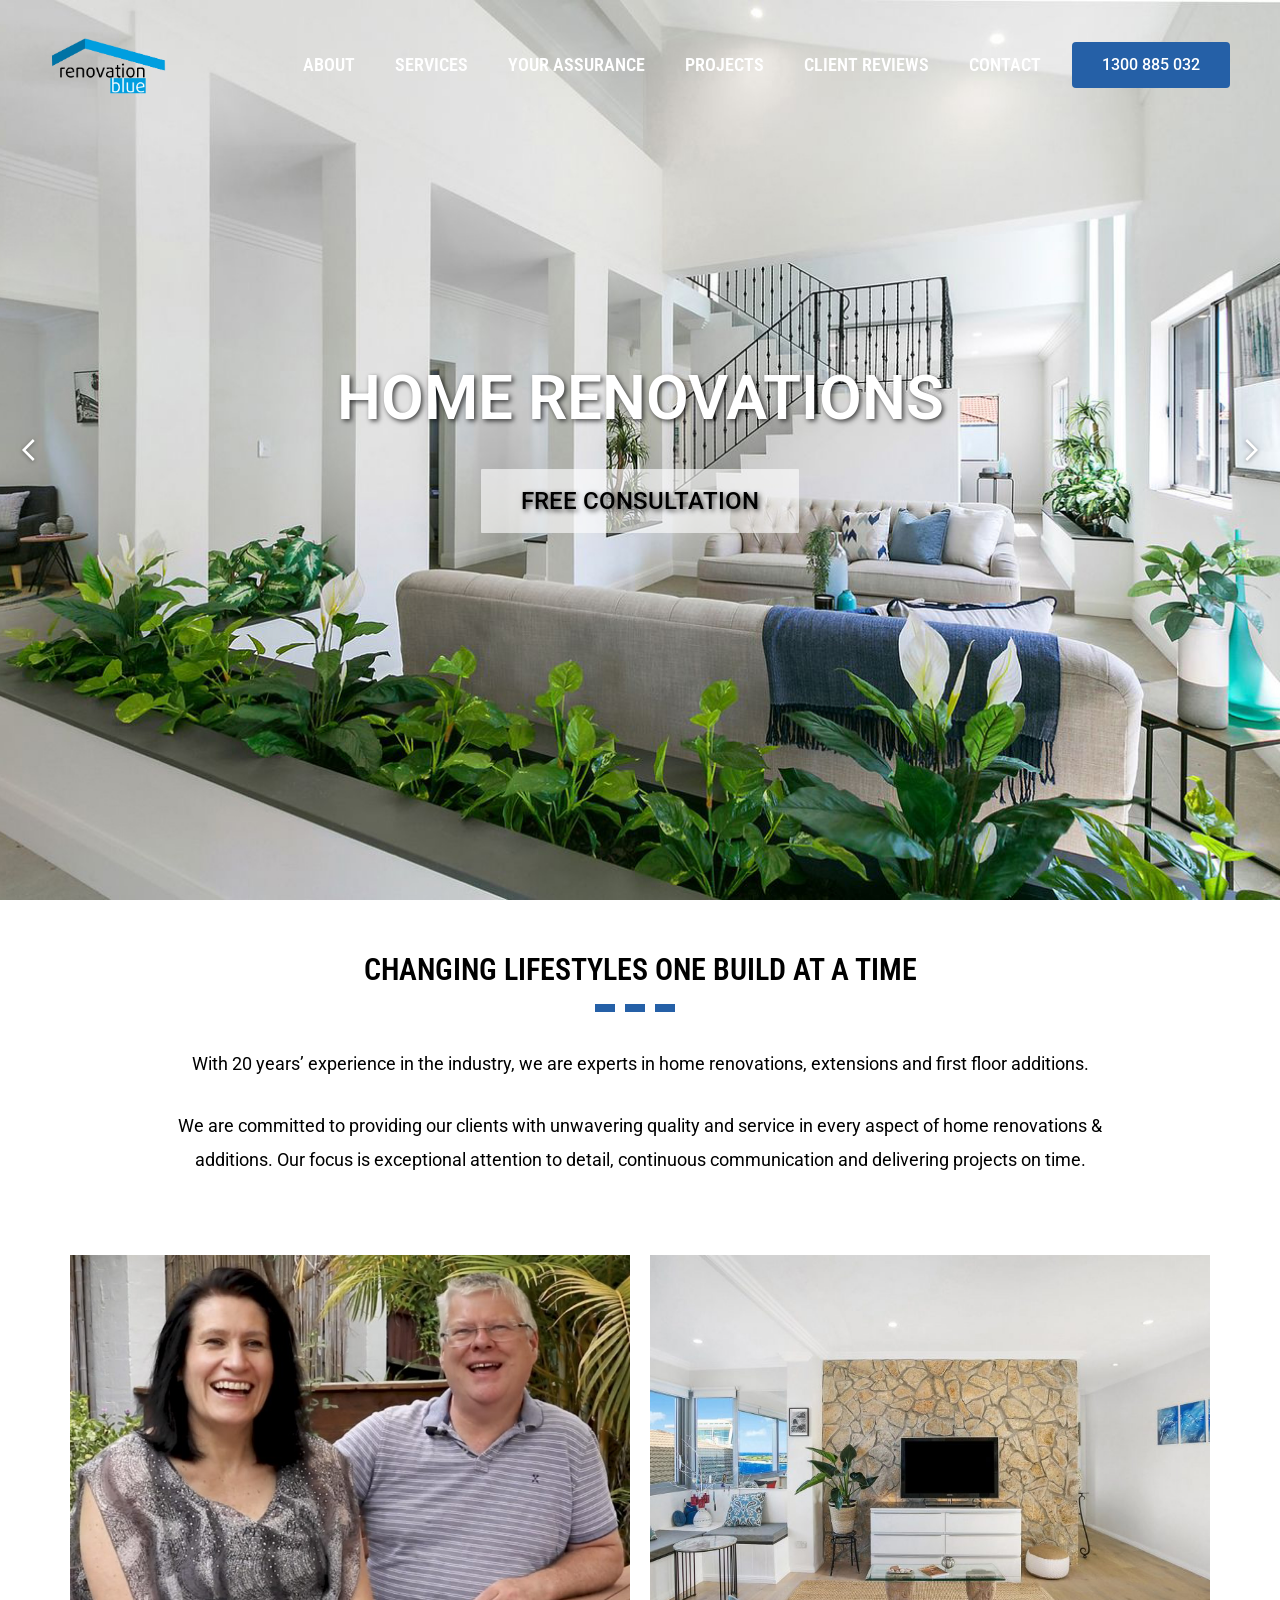
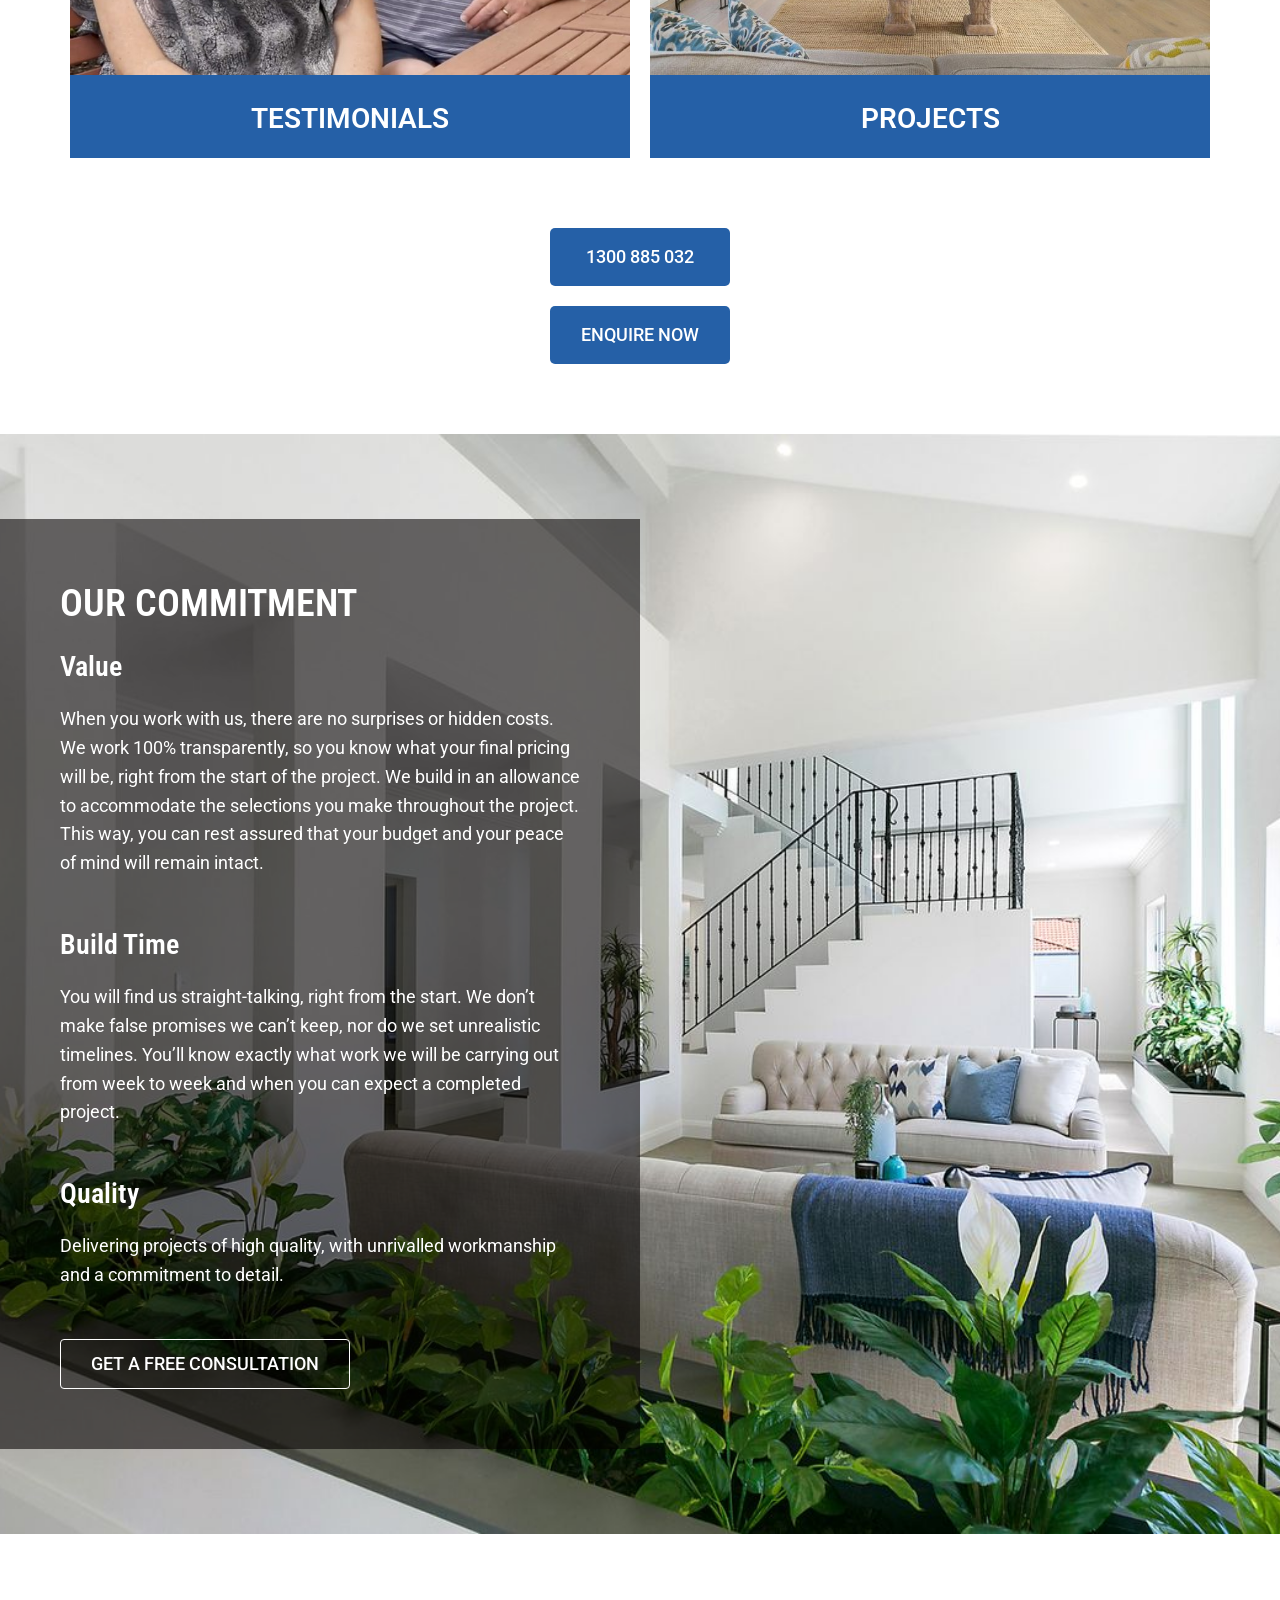
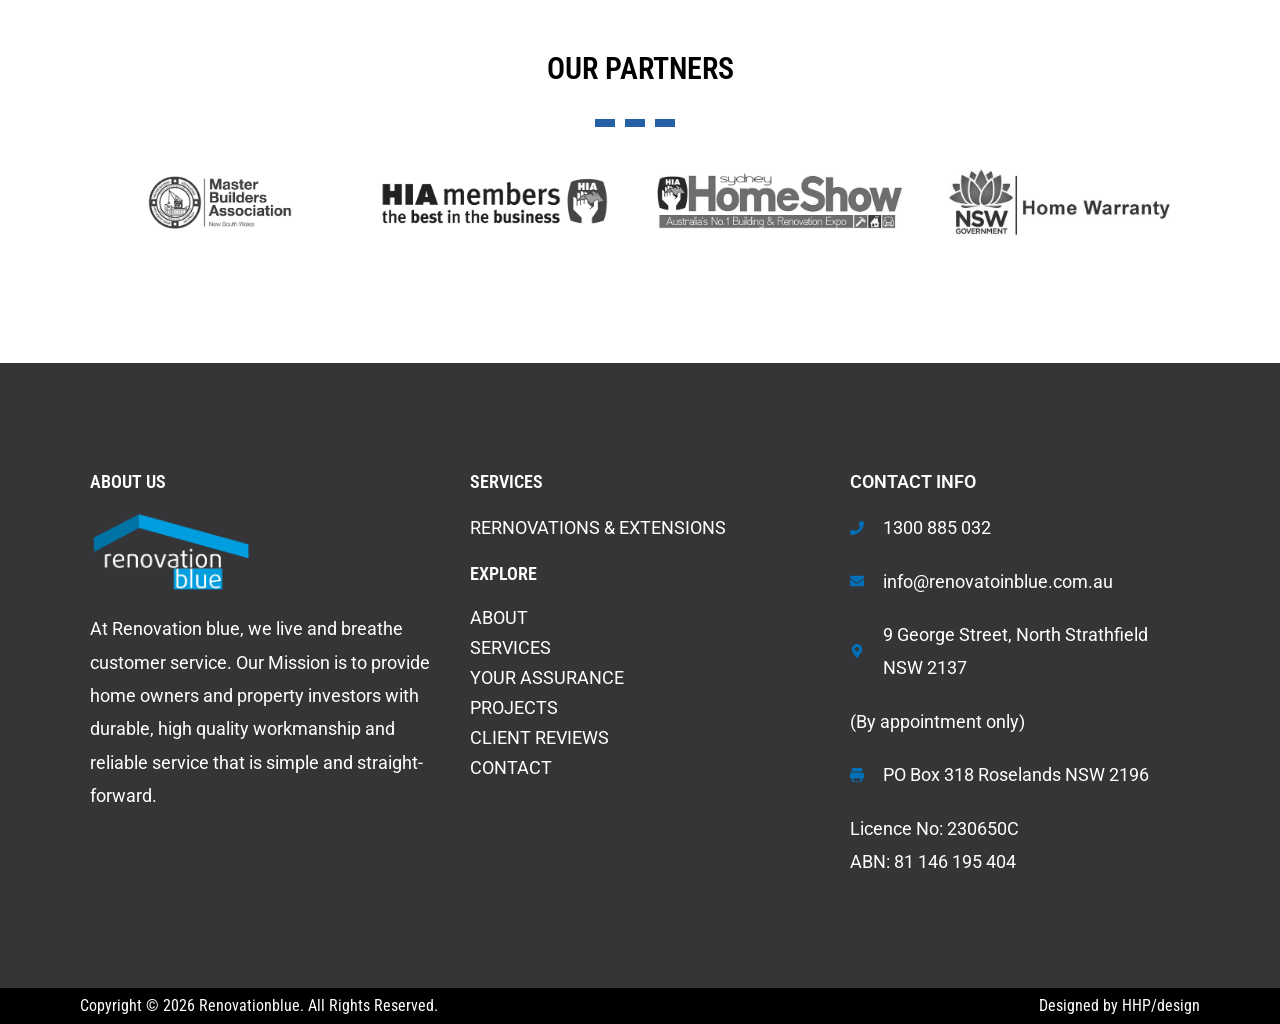
==== commit 24a4af7e: "Mobile: replace width-specific hacks with the original's real rules Measured the original at 360/390" ====
--- a/index.html
+++ b/index.html
@@ -24,8 +24,8 @@
 <!-- Styles -->
 <link rel="preload" href="assets/fonts/roboto-latin.woff2" as="font" type="font/woff2" crossorigin>
 <link rel="preload" href="assets/fonts/robotocondensed-latin.woff2" as="font" type="font/woff2" crossorigin>
-<link rel="stylesheet" href="assets/css/fonts.css">
-<link rel="stylesheet" href="assets/css/main.css">
+<link rel="stylesheet" href="assets/css/fonts.css?v=4">
+<link rel="stylesheet" href="assets/css/main.css?v=4">
 
 <script type="application/ld+json">
 {
@@ -270,7 +270,7 @@
       <div class="site-footer__grid">
 
         <div class="site-footer__col">
-          <h2 class="site-footer__heading">ABOUT US</h2>
+          <h2 class="site-footer__heading site-footer__heading--about">ABOUT US</h2>
           <img class="site-footer__logo" src="assets/img/logo-footer.png" alt="Renovation Blue" width="162" height="81" loading="lazy">
           <p class="site-footer__about">At Renovation blue, we live and breathe customer service. Our Mission is to provide home owners and property investors with durable, high quality workmanship and reliable service that is simple and straight-forward.</p>
         </div>
@@ -343,6 +343,6 @@
 
 </footer>
 
-<script src="assets/js/main.js" defer></script>
+<script src="assets/js/main.js?v=4" defer></script>
 </body>
 </html>
--- a/assets/css/main.css
+++ b/assets/css/main.css
@@ -496,7 +496,9 @@
 .commitment__panel p {
   font-size: 18px;
   line-height: 1.6;
-  margin-bottom: 48.8px;   /* 1.6em paragraph spacing + 20px widget gap */
+  /* 1.6em of paragraph spacing plus the 20px widget gap. Kept relative so it
+     tracks the smaller 16px type on phone instead of staying at the 18px value. */
+  margin-bottom: calc(1.6em + 20px);
 }
 
 .commitment__panel .btn { align-self: flex-start; }
@@ -569,6 +571,8 @@
   line-height: 1.857;
   color: var(--color-white);
 }
+.footer-list--icons li > a,
+.footer-list--icons li > span:not(.footer-list__icon) { padding-left: 5px; }
 .footer-list a { transition: color var(--transition-fast); }
 .footer-list a:hover { color: var(--color-blue-light); }
 
@@ -579,9 +583,9 @@
 }
 .footer-list--icons li:last-child { padding-bottom: 0; }
 .footer-list__icon {
-  flex: 0 0 14px;
-  width: 14px;
-  margin: 0 5px 0 0;
+  flex: 0 0 28px;
+  width: 28px;
+  margin: 0;
   line-height: 0;   /* no line box, so the icon never grows the row */
 }
 .footer-list__icon svg {
@@ -690,7 +694,7 @@
     gap: 20px;
     max-width: none;
   }
-  .partners__grid img { max-width: none; }
+  .partners__grid img { max-width: 664px; }   /* natural size - never upscale */
 
   .site-footer__bar .container { padding: 0 10px; }
 }
@@ -744,9 +748,31 @@
   /* On phone the whole footer centres - headings, logo, paragraphs, contact
      rows and the explore links all sit on the centre line. */
   .site-footer__col { text-align: center; }
-  .site-footer__about { font-size: 16px; }   /* the legal lines stay at 18px */
-  .site-footer__logo { margin-left: auto; margin-right: auto; }
-  .footer-list--icons li { justify-content: center; }
+  /* Phone-only footer type: the about paragraph drops to 16px while the
+     licence lines stay at 18px, and the ABOUT US heading steps up to 22px.
+     Both quirks are how the original renders below 767px. */
+  .site-footer__col .site-footer__about { font-size: 16px; margin-bottom: 1.75em; }
+  .site-footer__heading--about { font-size: 22px; margin-bottom: 40px; }
+  .site-footer__logo {
+    width: 45%;          /* scales with the phone, as on the original */
+    height: auto;
+    margin-left: auto;
+    margin-right: auto;
+  }
+  /* Contact rows are 60% of the column width and centred - measured off the
+     original at 360, 390, 412, 430, 540 and 767px, where it holds exactly.
+     Keep it as a percentage: a fixed pixel width wraps badly on wider phones. */
+  .footer-list--icons li {
+    width: 60%;
+    margin-left: auto;
+    margin-right: auto;
+    justify-content: center;
+    /* 10px inside the row plus a 10px gap after it - that is how the original
+       spaces these on phone, and it is what sets the footer's height. */
+    padding-bottom: 10px;
+    margin-bottom: 10px;
+  }
+  .footer-list--icons li:last-child { padding-bottom: 0; margin-bottom: 0; }
   .footer-nav a { text-align: center; }
 
   .site-footer__bar .container {
@@ -758,4 +784,5 @@
   }
   .site-footer__copyright,
   .site-footer__credit { padding: 10px 0; }
-}
+  .site-footer__copyright { max-width: 70%; margin-left: auto; margin-right: auto; }
+}
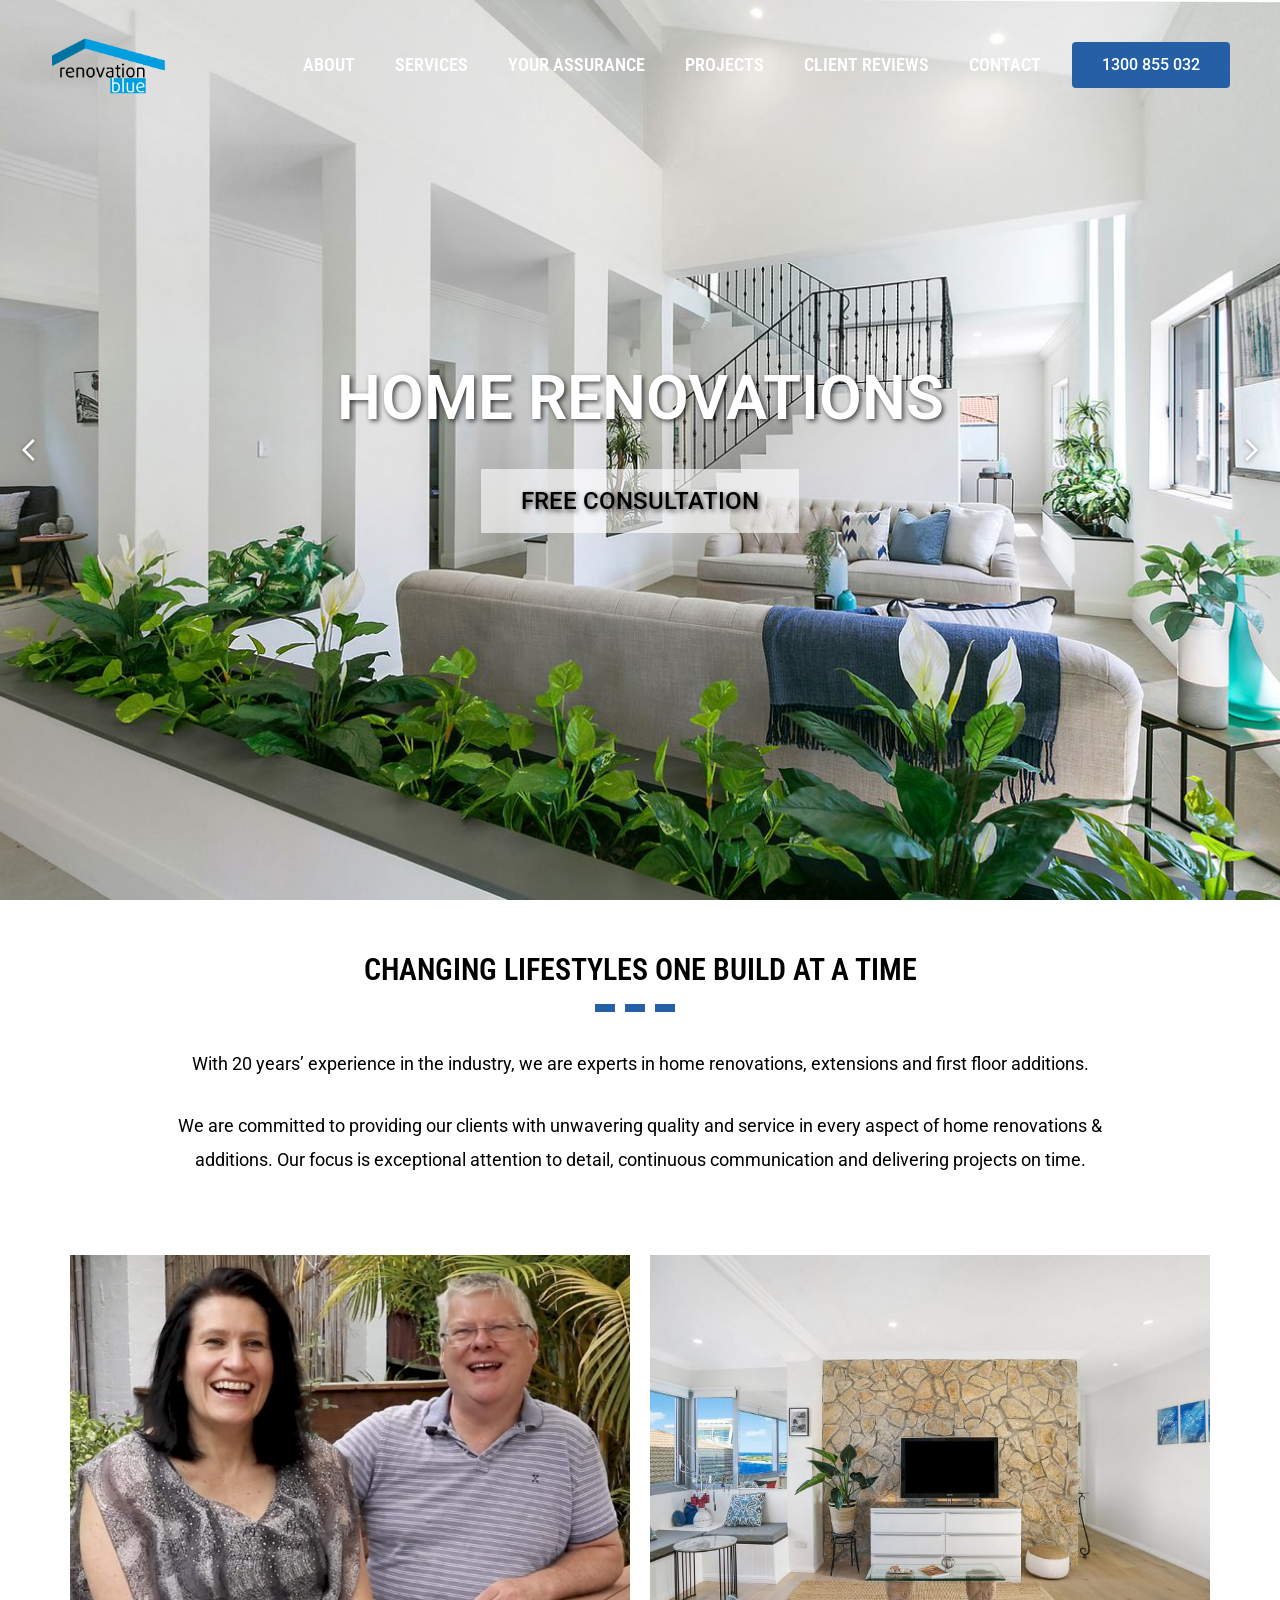
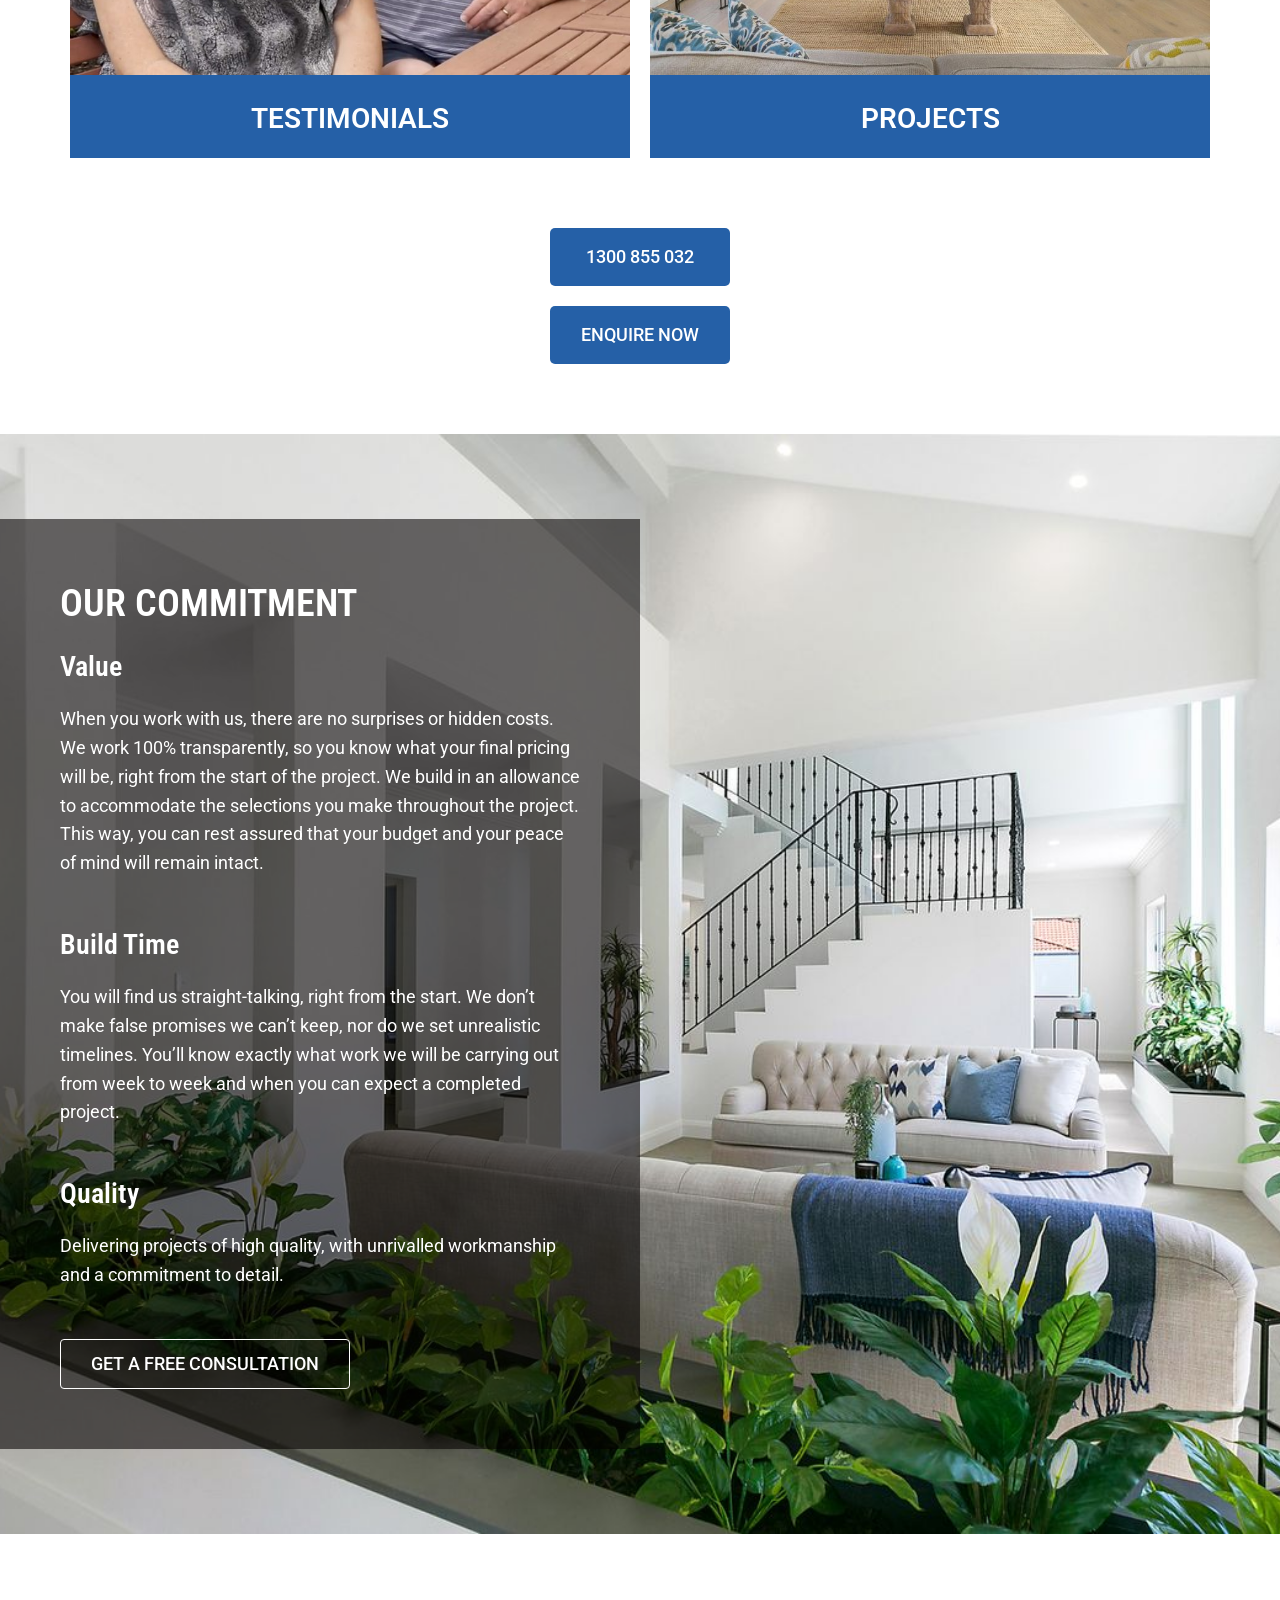
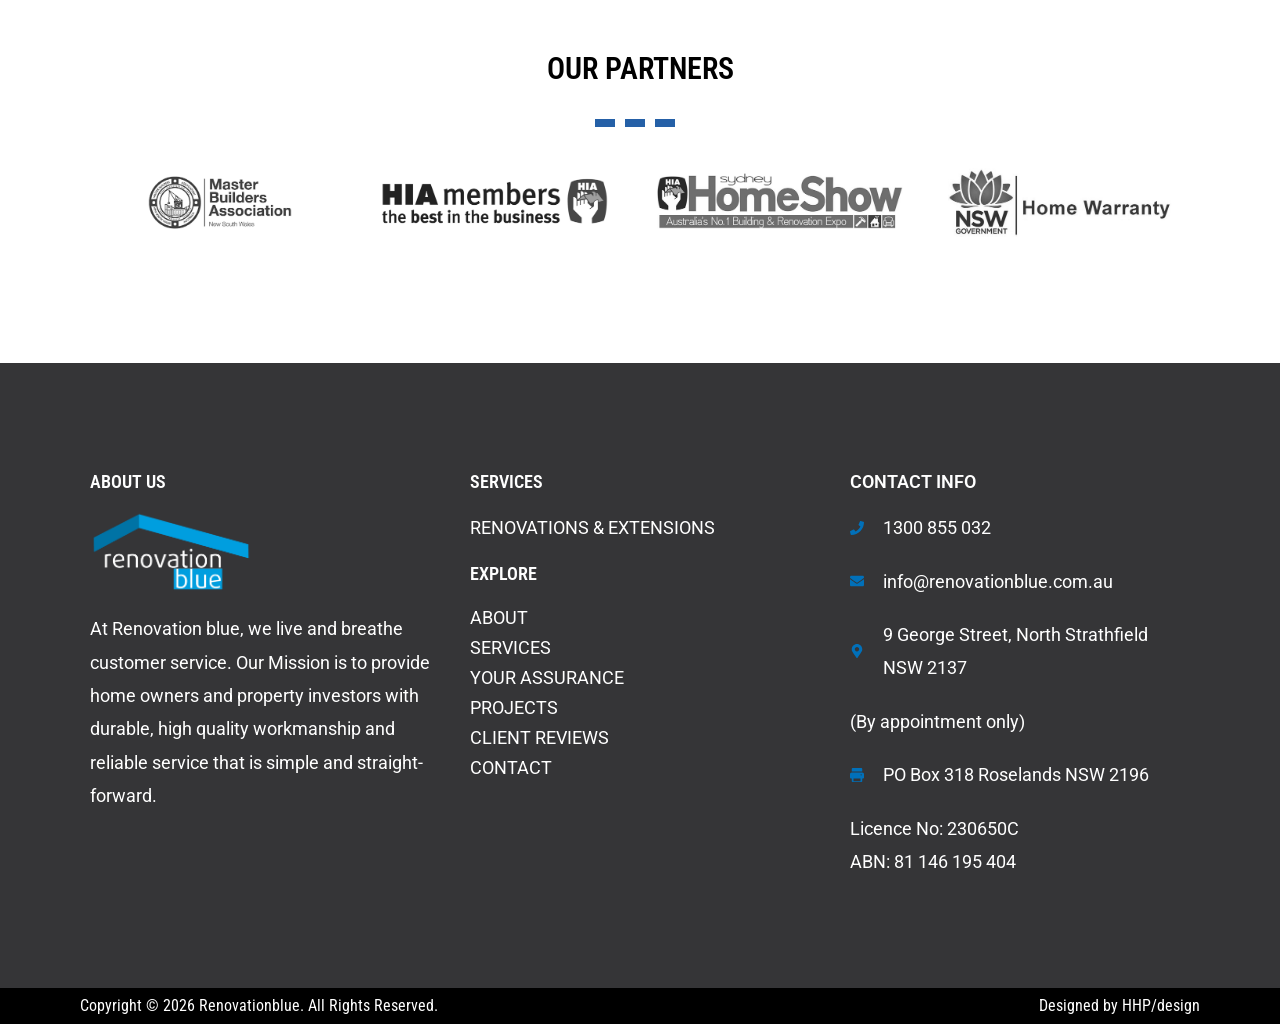
==== commit b2967bff: "Apply client corrections: phone 1300 855 032, fix renovatoin email typo, fix RERNOVATIONS spelling" ====
--- a/index.html
+++ b/index.html
@@ -4,8 +4,14 @@
 <meta charset="UTF-8">
 <meta name="viewport" content="width=device-width, initial-scale=1">
 
+<!-- The site is a light design and handles dark mode itself (see section 17
+     of main.css). Declaring dark support is what stops Samsung Internet and
+     Chrome on Android repainting the page black. -->
+<meta name="color-scheme" content="light dark">
+<meta name="theme-color" content="#ffffff">
+
 <title>Renovation Blue &ndash; We provide quality home renovations, home extensions and first floor additions that transform a house to a home</title>
-<meta name="description" content="With 20 years' experience, Renovation Blue are Sydney experts in home renovations, home extensions and first floor additions. Free consultation - 1300 885 032.">
+<meta name="description" content="With 20 years' experience, Renovation Blue are Sydney experts in home renovations, home extensions and first floor additions. Free consultation - 1300 855 032.">
 <link rel="canonical" href="https://www.renovationblue.com.au/">
 
 <!-- Open Graph / social -->
@@ -24,8 +30,8 @@
 <!-- Styles -->
 <link rel="preload" href="assets/fonts/roboto-latin.woff2" as="font" type="font/woff2" crossorigin>
 <link rel="preload" href="assets/fonts/robotocondensed-latin.woff2" as="font" type="font/woff2" crossorigin>
-<link rel="stylesheet" href="assets/css/fonts.css?v=4">
-<link rel="stylesheet" href="assets/css/main.css?v=4">
+<link rel="stylesheet" href="assets/css/fonts.css?v=8">
+<link rel="stylesheet" href="assets/css/main.css?v=8">
 
 <script type="application/ld+json">
 {
@@ -33,8 +39,8 @@
   "@type": "GeneralContractor",
   "name": "Renovation Blue",
   "url": "https://www.renovationblue.com.au/",
-  "telephone": "+61300885032",
-  "email": "info@renovatoinblue.com.au",
+  "telephone": "+61300855032",
+  "email": "info@renovationblue.com.au",
   "address": {
     "@type": "PostalAddress",
     "streetAddress": "9 George Street",
@@ -75,11 +81,11 @@
       </ul>
     </nav>
 
-    <a class="btn btn--phone" href="tel:1300885032">1300 885 032</a>
+    <a class="btn btn--phone" href="tel:1300855032">1300 855 032</a>
 
     <button class="nav-toggle" type="button"
             aria-label="Open menu" aria-expanded="false" aria-controls="mobile-menu">
-      <span></span><span></span><span></span>
+      <svg viewBox="0 0 448 512" aria-hidden="true" focusable="false"><path d="M16 132h416c8.837 0 16-7.163 16-16V76c0-8.837-7.163-16-16-16H16C7.163 60 0 67.163 0 76v40c0 8.837 7.163 16 16 16zm0 160h416c8.837 0 16-7.163 16-16v-40c0-8.837-7.163-16-16-16H16c-8.837 0-16 7.163-16 16v40c0 8.837 7.163 16 16 16zm0 160h416c8.837 0 16-7.163 16-16v-40c0-8.837-7.163-16-16-16H16c-8.837 0-16 7.163-16 16v40c0 8.837 7.163 16 16 16z"/></svg>
     </button>
 
   </div>
@@ -214,7 +220,7 @@
        ======================================================================== -->
   <section class="cta">
     <div class="container">
-      <a class="btn btn--solid" href="tel:1300885032">1300 885 032</a>
+      <a class="btn btn--solid" href="tel:1300855032">1300 855 032</a>
       <a class="btn btn--solid" href="contact/">ENQUIRE NOW</a>
     </div>
   </section>
@@ -278,7 +284,7 @@
         <div class="site-footer__col">
           <h2 class="site-footer__heading">SERVICES</h2>
           <ul class="footer-list">
-            <li><a href="services/">RERNOVATIONS &amp; EXTENSIONS</a></li>
+            <li><a href="services/">RENOVATIONS &amp; EXTENSIONS</a></li>
           </ul>
 
           <h2 class="site-footer__heading">EXPLORE</h2>
@@ -301,13 +307,13 @@
               <span class="footer-list__icon" aria-hidden="true">
                 <svg viewBox="0 0 512 512"><path d="M493.4 24.6l-104-24c-11.3-2.6-22.9 3.3-27.5 13.9l-48 112c-4.2 9.8-1.4 21.3 6.9 28l60.6 49.6c-36 76.7-98.9 140.5-177.2 177.2l-49.6-60.6c-6.8-8.3-18.2-11.1-28-6.9l-112 48C3.9 366.5-2 378.1.6 389.4l24 104C27.1 504.2 36.7 512 48 512c256.1 0 464-207.5 464-464 0-11.2-7.7-20.9-18.6-23.4z"/></svg>
               </span>
-              <a href="tel:1300885032">1300 885 032</a>
+              <a href="tel:1300855032">1300 855 032</a>
             </li>
             <li>
               <span class="footer-list__icon" aria-hidden="true">
                 <svg viewBox="0 0 512 512"><path d="M502.3 190.8c3.9-3.1 9.7-.2 9.7 4.7V400c0 26.5-21.5 48-48 48H48c-26.5 0-48-21.5-48-48V195.6c0-5 5.7-7.8 9.7-4.7 22.4 17.4 52.1 39.5 154.1 113.6 21.1 15.4 56.7 47.8 92.2 47.6 35.7.3 72-32.8 92.3-47.6 102-74.1 131.6-96.3 154-113.7zM256 320c23.2.4 56.6-29.2 73.4-41.4 132.7-96.3 142.8-104.7 173.4-128.7 5.8-4.5 9.2-11.5 9.2-18.9v-19c0-26.5-21.5-48-48-48H48C21.5 64 0 85.5 0 112v19c0 7.4 3.4 14.3 9.2 18.9 30.6 23.9 40.7 32.4 173.4 128.7 16.8 12.2 50.2 41.8 73.4 41.4z"/></svg>
               </span>
-              <a href="mailto:info@renovatoinblue.com.au">info@renovatoinblue.com.au</a>
+              <a href="mailto:info@renovationblue.com.au">info@renovationblue.com.au</a>
             </li>
             <li>
               <span class="footer-list__icon" aria-hidden="true">
@@ -343,6 +349,6 @@
 
 </footer>
 
-<script src="assets/js/main.js?v=4" defer></script>
+<script src="assets/js/main.js?v=8" defer></script>
 </body>
 </html>
--- a/assets/css/main.css
+++ b/assets/css/main.css
@@ -20,15 +20,22 @@
    14. Scroll-reveal animations
    15. Responsive - tablet (<=1024px)
    16. Responsive - phone (<=767px)
+   17. Dark mode - keep the light design
    ========================================================================== */
 
 
 /* 1. Design tokens
    ========================================================================== */
 :root {
+  /* Declare that this page handles dark mode itself (section 17), which is what
+     stops Samsung Internet and Chrome on Android repainting a light site.
+     "only light" is not enough - Samsung ignores it and inverts anyway. */
+  color-scheme: light dark;
+
   /* Brand */
   --color-blue:          #2560A7;  /* primary brand blue - buttons, card blocks */
   --color-blue-light:    #0170B9;  /* logo blue - footer icons and links */
+  --color-burger:        #009DDE;  /* mobile menu icon */
   --color-blue-hover:    #1d4d86;
 
   /* Neutrals */
@@ -245,24 +252,24 @@
   box-shadow: 0 1px 6px rgba(0, 0, 0, 0.08);
 }
 .site-header.is-scrolled .site-nav__list a { color: var(--color-nav-dark); }
-.site-header.is-scrolled .nav-toggle span { background-color: var(--color-nav-dark); }
-
-/* Hamburger - hidden on desktop, shown from 1024px down */
+
+/* Hamburger - hidden on desktop, shown from 1024px down.
+   40x40 icon in --color-burger, and it stays that colour once the header turns
+   white; the original never darkens it. */
 .nav-toggle {
   display: none;
   margin-left: auto;
-  width: 34px;
-  height: 26px;
-  flex-direction: column;
-  justify-content: space-between;
-}
-.nav-toggle span {
+  margin-right: 10px;
+  width: 40px;
+  height: 40px;
+  align-items: center;
+  justify-content: center;
+}
+.nav-toggle svg {
   display: block;
-  height: 4px;
-  width: 100%;
-  background-color: var(--color-blue-light);
-  border-radius: 1px;
-  transition: background-color var(--transition-fast);
+  width: 40px;
+  height: 40px;
+  fill: var(--color-burger);
 }
 
 
@@ -705,8 +712,9 @@
 @media (max-width: 767px) {
   :root { --header-padding-x: 10px; }
 
-  /* Hero */
-  .hero__inner { padding: 20px; }
+  /* Hero. 10px of padding, not 20 - with 20 the heading runs out of room at
+     384px and breaks onto two lines where the original still fits it on one. */
+  .hero__inner { padding: 10px; }
   .hero__content { max-width: 90%; }
   .hero__heading { font-size: 32px; margin-bottom: 40px; }
   .btn--hero { font-size: 14px; padding: 20px 40px; }
@@ -786,3 +794,96 @@
   .site-footer__credit { padding: 10px 0; }
   .site-footer__copyright { max-width: 70%; margin-left: auto; margin-right: auto; }
 }
+
+
+/* 17. Dark mode - keep the light design
+   ==========================================================================
+   Phone browsers (Samsung Internet, Chrome on Android) will repaint a light
+   site when the user has dark mode on: white turns black and the brand blue
+   is darkened. `color-scheme: only light` alone does not stop Samsung
+   Internet - it only backs off when a site declares its own dark theme.
+
+   So this block declares one, and deliberately restates the light palette.
+   The site is a light design and should look the same either way, which is
+   what the original looks like with dark mode off.
+   ========================================================================== */
+@media (prefers-color-scheme: dark) {
+
+  html,
+  body {
+    background-color: var(--color-white);
+    color: var(--color-text-muted);
+  }
+
+  /* Header */
+  .site-header { background-color: transparent; }
+  .site-header.is-scrolled { background-color: var(--color-white); }
+  .site-nav__list a { color: var(--color-white); }
+  .site-header.is-scrolled .site-nav__list a { color: var(--color-nav-dark); }
+  .nav-toggle svg { fill: var(--color-burger); }
+
+  /* Mobile menu overlay */
+  .mobile-menu { background-color: var(--color-white); }
+  .mobile-menu__nav a { color: var(--color-text); }
+  .mobile-menu__close svg { stroke: var(--color-text); }
+
+  /* Hero */
+  .hero__heading { color: var(--color-white); }
+  .hero__arrow { color: var(--color-white); }
+
+  /* Buttons */
+  .btn--phone,
+  .btn--solid {
+    background-color: var(--color-blue);
+    color: var(--color-white);
+  }
+  .btn--hero {
+    background-color: rgba(255, 255, 255, 0.61);
+    color: var(--color-text);
+  }
+  .btn--outline {
+    background-color: transparent;
+    color: var(--color-white);
+    border-color: var(--color-white);
+  }
+
+  /* Sections */
+  .intro,
+  .cta,
+  .partners { background-color: var(--color-white); }
+  .section-title { color: var(--color-text); }
+  .intro__text { color: var(--color-text); }
+  .divider {
+    background-image: repeating-linear-gradient(
+      to right,
+      var(--color-blue) 0,
+      var(--color-blue) 20px,
+      transparent 20px,
+      transparent 30px
+    );
+  }
+
+  /* Feature cards */
+  .card { background-color: var(--color-blue); }
+  .card__title { color: var(--color-white); }
+
+  /* Our commitment */
+  .commitment__panel {
+    background-color: var(--color-panel-overlay);
+    color: var(--color-white);
+  }
+  .commitment__title,
+  .commitment__subtitle,
+  .commitment__panel p { color: var(--color-white); }
+
+  /* Footer */
+  .site-footer__main { background-color: var(--color-footer-bg); }
+  .site-footer__bar { background-color: var(--color-footer-bar-bg); }
+  .site-footer__heading,
+  .site-footer__col p,
+  .footer-list li,
+  .footer-nav a,
+  .site-footer__copyright,
+  .site-footer__credit { color: var(--color-white); }
+  .footer-list__icon svg { fill: var(--color-blue-light); }
+}
